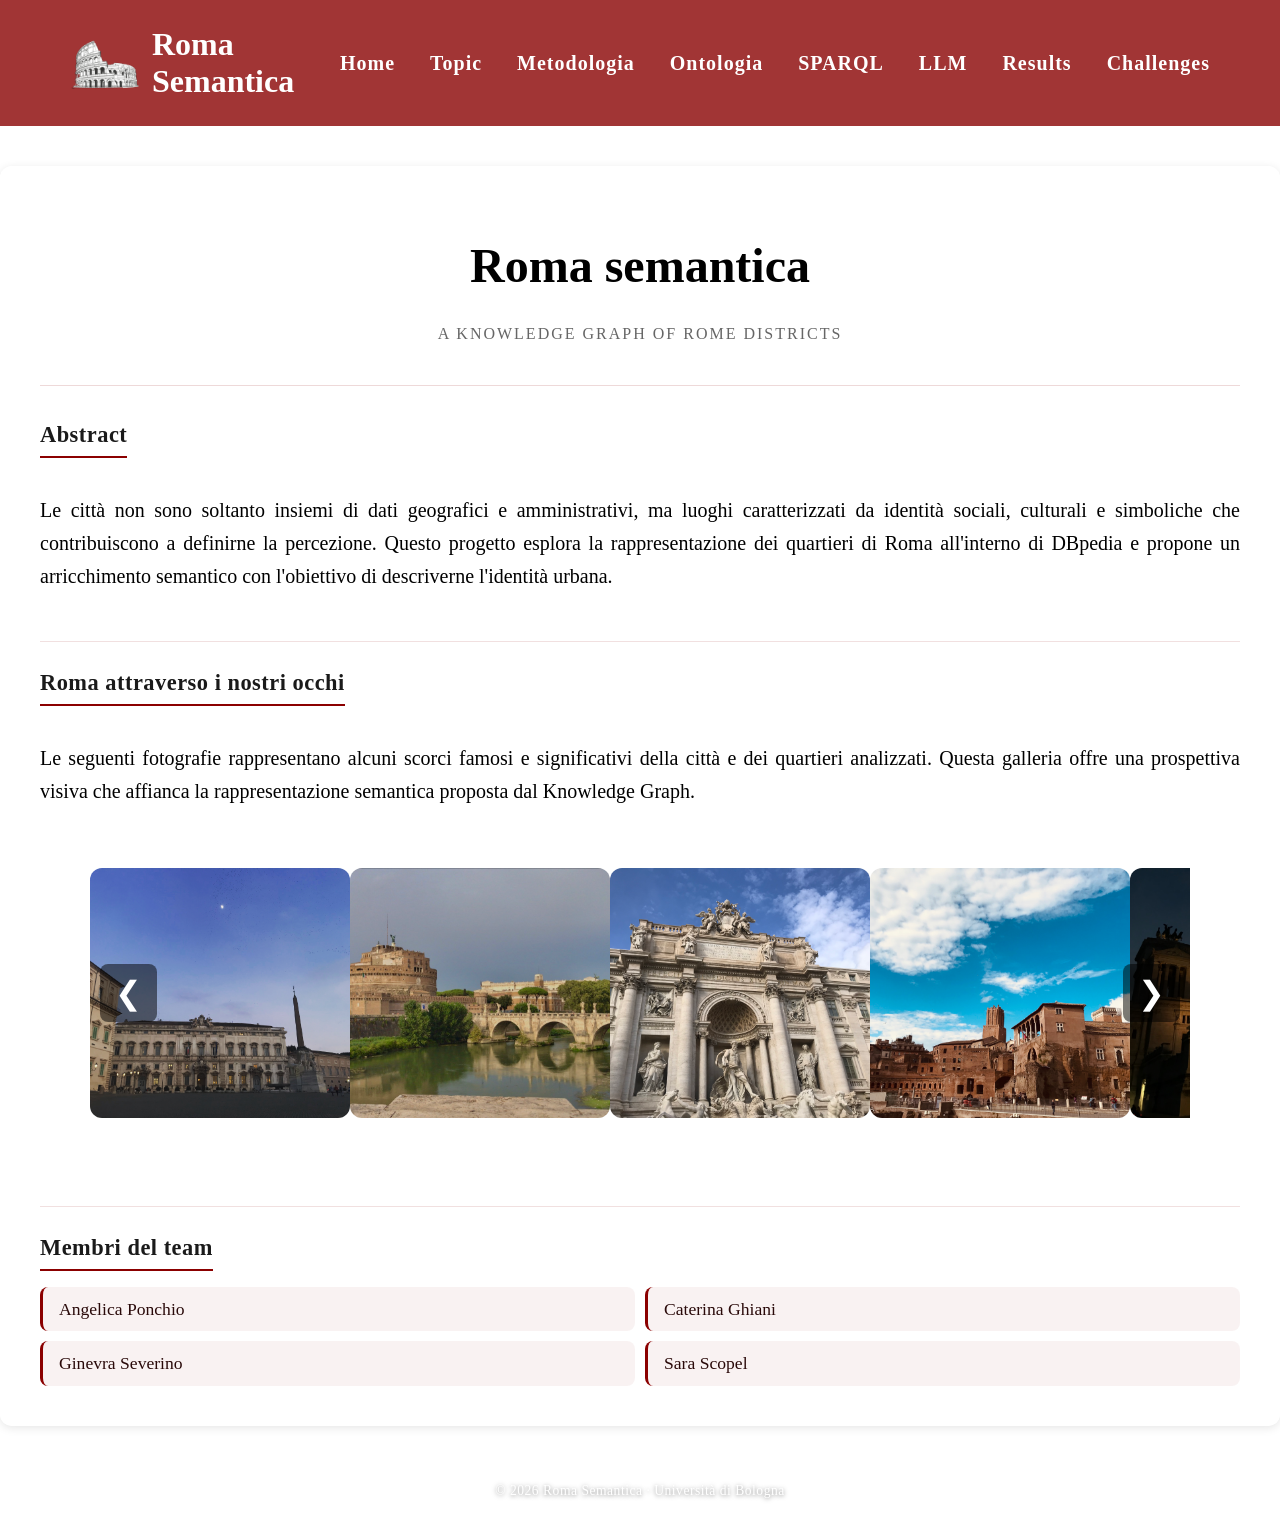
==== index.html @ 578f5002 "Update index.html" ====
<!DOCTYPE html>
<html lang="it">
<head>
    <meta charset="UTF-8">
    <meta name="viewport" content="width=device-width, initial-scale=1.0">
    <title>Roma semantica</title>

    <link rel="stylesheet" href="css/style.css">
</head>

<body>

<nav class="navbar">
    <div class="logo">
    <img src="gallery/colosseo.png" alt="Logo">
    <span>Roma Semantica</span>
</div>

    <ul class="nav-links">
        <li><a href="index.html">Home</a></li>
        <li><a href="topic.html">Topic</a></li>
        <li><a href="methodology.html">Metodologia</a></li>
        <li><a href="Ontology_extension.html">Ontologia</a></li>
        <li><a href="sparql.html">SPARQL</a></li>
        <li><a href="LLM.html">LLM</a></li>
        <li><a href="results.html">Results</a></li>
        <li><a href="challenges.html">Challenges</a></li>

    </ul>
</nav>

<div class="container-home">
    
<header>
    <h1>Roma semantica</h1>
    <h2 class="subtitle">A Knowledge Graph of Rome Districts</h2>
</header>

<section>

    <h3>Abstract</h3>

    <p>
        Le città non sono soltanto insiemi di dati geografici e amministrativi,
        ma luoghi caratterizzati da identità sociali, culturali e simboliche che
        contribuiscono a definirne la percezione. Questo progetto esplora la rappresentazione
        dei quartieri di Roma all'interno di DBpedia e propone un arricchimento semantico
        con l'obiettivo di descriverne l'identità urbana. 
    </p>    
    
</section>

<section class="gallery-section">

    <h3>Roma attraverso i nostri occhi</h3>

    <p class="gallery-text">
        Le seguenti fotografie rappresentano alcuni scorci famosi e
        significativi della città e dei quartieri analizzati. Questa galleria
        offre una prospettiva visiva che affianca la rappresentazione semantica
        proposta dal Knowledge Graph.
    </p>

    <div class="carousel">

    <button class="arrow left" onclick="moveLeft()">&#10094;</button>

    <div class="carousel-track" id="track">

        <img src="gallery/roma1.jpg">
        <img src="gallery/roma2.jpg">
        <img src="gallery/roma3.jpg">
        <img src="gallery/roma4.jpg">
        <img src="gallery/roma5.jpg">
        <img src="gallery/roma6.jpg">
        <img src="gallery/roma7.jpg">
        <img src="gallery/roma8.jpg">

    </div>

    <button class="arrow right" onclick="moveRight()">&#10095;</button>

</div>

</section>
    
<section>

    <h3>Membri del team</h3>

    <ul>
        <li>Angelica Ponchio</li>
        <li>Caterina Ghiani</li>
        <li>Ginevra Severino</li>
        <li>Sara Scopel</li>
    </ul>

</section>
    
</div>

<script>
let index = 0;

function updateCarousel() {
    const track = document.getElementById("track");
    track.style.transform = `translateX(-${index * 25}%)`;
}

function moveRight() {
    const track = document.getElementById("track");
    const max = track.children.length - 4;

    if (index < max) {
        index++;
        updateCarousel();
    }
}

function moveLeft() {
    if (index > 0) {
        index--;
        updateCarousel();
    }
}
</script>
    
<footer class="site-footer">
    © 2026 Roma Semantica · Università di Bologna
</footer>
    
</body>
</html>
---- css/style.css ----
body {
    font-family: "Georgia", serif;
    font-size: 1.1rem;

    margin: 0;
    padding: 0;

    background-image: url("../gallery/roma0.jpg");
    background-size: cover;
    background-position: center;
    background-repeat: no-repeat;
    background-attachment: fixed;

    min-height: 100vh;
}

.navbar {
    position: sticky;
    top: 0;
    z-index: 1000;
    display: flex;
    justify-content: space-between;
    align-items: center;
    padding: 26px 70px;
    background: #a13535;
    backdrop-filter: blur(10px);
}

.logo {
    display: flex;
    align-items: center;
    gap: 12px;
    font-family: "Georgia", serif;
    font-size: 2rem;
    font-weight: bold;
    color: white;
}

.logo img {
    width: 70px;
    height: 70px;
    object-fit: contain;
}

.nav-links {
    display: flex;
    gap: 35px;
    list-style: none;
    margin: 0;
    padding: 0;
}

.nav-links a {
    position: relative;
    font-size: 1.25rem;
    font-weight: 600;
    letter-spacing: 1px;
    color: white;
    text-decoration: none;
}

.nav-links a::after {
    content: "";
    position: absolute;
    left: 0;
    bottom: -6px;
    width: 0%;
    height: 2px;
    background: white;
    transition: width 0.3s ease;
}

.nav-links a:hover {
    color: rgba(255, 255, 255, 0.75);
}

.nav-links a:hover::after {
    width: 100%;
}

.container {
    max-width: 1000px;
    margin: 40px auto;
    padding: 30px;
    background: rgba(255, 255, 255, 0.75);
    backdrop-filter: blur(12px);
    border-radius: 12px;
    box-shadow: 0 2px 10px rgba(0,0,0,0.1);
}

.container-home {
    max-width: 1400px;
    margin: 40px auto;
    padding: 40px;
    background: rgba(255, 255, 255, 0.75);
    backdrop-filter: blur(12px);
    border-radius: 12px;
    box-shadow: 0 2px 10px rgba(0,0,0,0.1);
}

h1 {
    font-size: 3rem;
    text-align: center;
}

h2 {
    font-size: 1.8rem;
    text-align: center;
}

.analysis-section h2 {
    margin-top: 35px;
    margin-bottom: 10px;
    padding-left: 12px;
    border-left: 4px solid #a13535;
    text-align: left;
}

.insight-box {
    background: rgba(161, 53, 53, 0.08);
    border-left: 5px solid #a13535;
    padding: 16px 18px;
    margin: 15px 0 30px 0;
    border-radius: 8px;
    font-size: 1.05rem;
    line-height: 1.6;
}

.section-divider {
    margin: 70px 0;
    height: 2px;
    background: linear-gradient(
        to right,
        transparent,
        rgba(161, 53, 53, 0.8),
        transparent
    );
}

/* Subtitle indice*/
.subtitle {
    font-size: 1rem;
    font-weight: normal;
    color: #666;
    letter-spacing: 2px;
    text-transform: uppercase;
    text-align: center;
    margin-top: 6px;
}


h3 {
    font-size: 1.5rem;
    text-align: left;
    margin-top: 20px;
}

p {
    font-size: 1.25rem;
    line-height: 1.65;
    text-align: justify;
}

ul,
li {
    font-size: 1.25rem;
    line-height: 1.65;
}

table {
    width: 100%;
    border-collapse: collapse;
}

th,
td {
    border: 1px solid #ddd;
    padding: 10px;
}

/* MAPPA ROMA            */
.rome-map {
    position: relative;
    width: 100%;
    max-width: 900px;
    aspect-ratio: 1 / 1;
    margin: 40px auto;
    background-image: url("../mappa_roma.png");
    background-size: contain;
    background-repeat: no-repeat;
    background-position: center;
}

.district {
    position: absolute;
    width: 50px;
    height: 50px;
    border-radius: 50%;
    background: rgba(255,0,0,0.35);
    transform: translate(-50%, -50%);
    transition: all 0.3s ease;
    text-decoration: none;
}

.district:hover {
    background: rgba(255,0,0,0.8);
    transform: translate(-50%, -50%) scale(1.3);
}

.district span {
    display: none;
    position: absolute;
    top: -35px;
    left: -20px;
    background: white;
    padding: 5px 10px;
    border-radius: 5px;
    color: black;
    white-space: nowrap;
}

.district:hover span {
    display: block;
}

/* Posizioni dei quartieri */
/* Posizioni dei quartieri analizzati */

.trastevere {
    left: 36%;
    top: 41%;
}

.prati {
    left: 46%;
    top: 23%;
}

.trevi {
    left: 48%;
    top: 44%;
}

.testaccio {
    left: 44%;
    top: 53%;
}

.sanlorenzo {
    left: 57%;
    top: 41%;
}

/* Parioli sopra Q.II */
.parioli {
    left: 52%;
    top: 28%;
}

/* EUR sopra Q.XXXII */
.eur {
    left: 52%;
    top: 75%;
}

/* San Basilio sopra Q.XXX */
.sanbasilio {
    left: 76%;
    top: 18%;
}

/* Nomentano su Q.V */
.nomentano {
    left: 60%;
    top: 45%;
}

/* Ardeatino sopra Q.XX */
.ardeatino {
    left: 52%;
    top: 70%;
}

/* Carosello di foto */
.carousel {
    position: relative;
    max-width: 1100px;
    margin: 60px auto;
    overflow: hidden;
}

.carousel-track {
    display: flex;
    transition: transform 0.5s ease;
}

.carousel-track img {
    flex: 0 0 auto;
    width: 260px;
    height: 250px;
    object-fit: cover;
    border-radius: 12px;
}

.arrow {
    position: absolute;
    top: 50%;
    transform: translateY(-50%);
    background: rgba(0,0,0,0.5);
    color: white;
    border: none;
    font-size: 2rem;
    padding: 10px 15px;
    cursor: pointer;
    z-index: 10;
    border-radius: 8px;
}

.arrow.left  { left: 10px; }
.arrow.right { right: 10px; }

.arrow:hover {
    background: rgba(0,0,0,0.8);
}

/* SEZIONE QUERY SPARQL  */
.query-section {
    margin: 60px 0;
    padding-bottom: 40px;
    border-bottom: 1px solid rgba(0,0,0,0.15);
}

.query-box {
   width: 75%;
    margin: 20px auto;

    background: #f4eadc;
    border-left: 6px solid #a13535;
    padding: 18px;
    border-radius: 10px;

    overflow-x: auto;

    font-family: "Courier New", monospace;
    font-size: 0.95rem;
    line-height: 1.45;
    white-space: pre-wrap;
}

.query-output {
    display: block;
    width: 75%;
    max-width: 700px;

    margin: 25px auto;

    border-radius: 10px;
    box-shadow: 0 2px 10px rgba(0,0,0,0.25);
}

/* HOME - SEZIONI        */
.container-home header {
    padding-bottom: 28px;
    margin-bottom: 8px;
    border-bottom: 1px solid rgba(139, 0, 0, 0.15);
}

.container-home section {
    padding: 28px 0;
    border-bottom: 1px solid rgba(139, 0, 0, 0.12);
}

.container-home section:last-child {
    border-bottom: none;
    padding-bottom: 0;
}

.container-home h3 {
    font-size: 1.4rem;
    color: #1a1a1a;
    margin-top: 0;
    margin-bottom: 16px;
    padding-bottom: 8px;
    border-bottom: 2px solid #8b0000;
    display: inline-block;
    letter-spacing: 0.5px;
}

/* Membri del team */
.container-home section ul {
    list-style: none;
    padding: 0;
    margin: 0;
    display: grid;
    grid-template-columns: 1fr 1fr;
    gap: 10px;
}

.container-home section ul li {
    background: rgba(139, 0, 0, 0.05);
    border-left: 3px solid #8b0000;
    padding: 10px 16px;
    border-radius: 8px;
    font-size: 1.1rem;
    color: #2a0a0a;
    line-height: 1.4;
}

/* Galleria */
.gallery-text {
    margin-bottom: 0;
}

/* RESPONSIVE */
@media (max-width: 1024px) {
    .container,
    .container-home {
        width: 90%;
        padding: 25px;
    }
    .navbar {
        padding: 20px 30px;
    }
    .nav-links {
        gap: 20px;
    }
    .nav-links a {
        font-size: 1.05rem;
    }
    .logo {
        font-size: 1.7rem;
    }
    h1 { font-size: 2.4rem; }
    h2 { font-size: 1.6rem; }
    h3 { font-size: 1.35rem; }
    p, li { font-size: 1.1rem; }
    .carousel-track img {
        width: calc(100% / 2);
    }
}

@media (max-width: 768px) {
    .navbar {
        flex-direction: column;
        gap: 15px;
        padding: 20px;
    }
    .nav-links {
        flex-wrap: wrap;
        justify-content: center;
        gap: 12px;
    }
    .nav-links a { font-size: 1rem; }
    .logo { font-size: 1.6rem; }
    .container,
    .container-home {
        width: 92%;
        padding: 20px;
        margin: 20px auto;
    }
    h1 { font-size: 2rem; }
    h2 { font-size: 1.4rem; }
    h3 { font-size: 1.25rem; }
    p, li {
        font-size: 1rem;
        line-height: 1.6;
    }
    .carousel-track img {
        width: 100%;
        height: 220px;
    }
    .arrow {
        font-size: 1.5rem;
        padding: 8px 12px;
    }
    .container-home section ul {
        grid-template-columns: 1fr;
    }
}

/* Lista */
.tools-list {
    columns: 2;
    column-gap: 50px;
}

.tools-list li {
    break-inside: avoid;
    margin-bottom: 10px;
}

/*TOPIC QUARTIERI*/
.badges{
display:flex;
flex-wrap:wrap;
justify-content:center;
gap:12px;
margin:30px 0;}

.badges span{
background:#f2e5db;
color:#8d3333;
padding:8px 18px;
border-radius:15px;
font-weight:500;}

/* FOOTER */
.site-footer {
    text-align: center;
    padding: 16px 40px;
    font-size: 0.85rem;
    color: white;
    letter-spacing: 0.5px;
    text-shadow: 0 1px 4px rgba(0,0,0,0.5);
    border-top: 1px solid rgba(255,255,255,0.35);
    margin-top: 24px;
}

/* ONTOLOGY EXTENSION */

.ontology-card {
    display: flex;
    gap: 35px;
    align-items: flex-start;
    margin-top: 35px;
}

.ontology-text {
    flex: 0 0 48%;
}

.ontology-text section {
    margin-bottom: 45px;
}

.ontology-text h2 {
    text-align: left;
}

.ontology-img-box {
    flex: 0 0 42%;
    background: white;
    padding: 12px;
    border-radius: 10px;
    box-shadow: 0 3px 12px rgba(0,0,0,.18);
}

.ontology-img-box img {
    display: block;
    width: 100%;
    height: auto;
    object-fit: contain;
}

@media (max-width: 900px) {
    .ontology-card {
        flex-direction: column;
    }

    .ontology-img-box {
        width: 100%;
    }
}
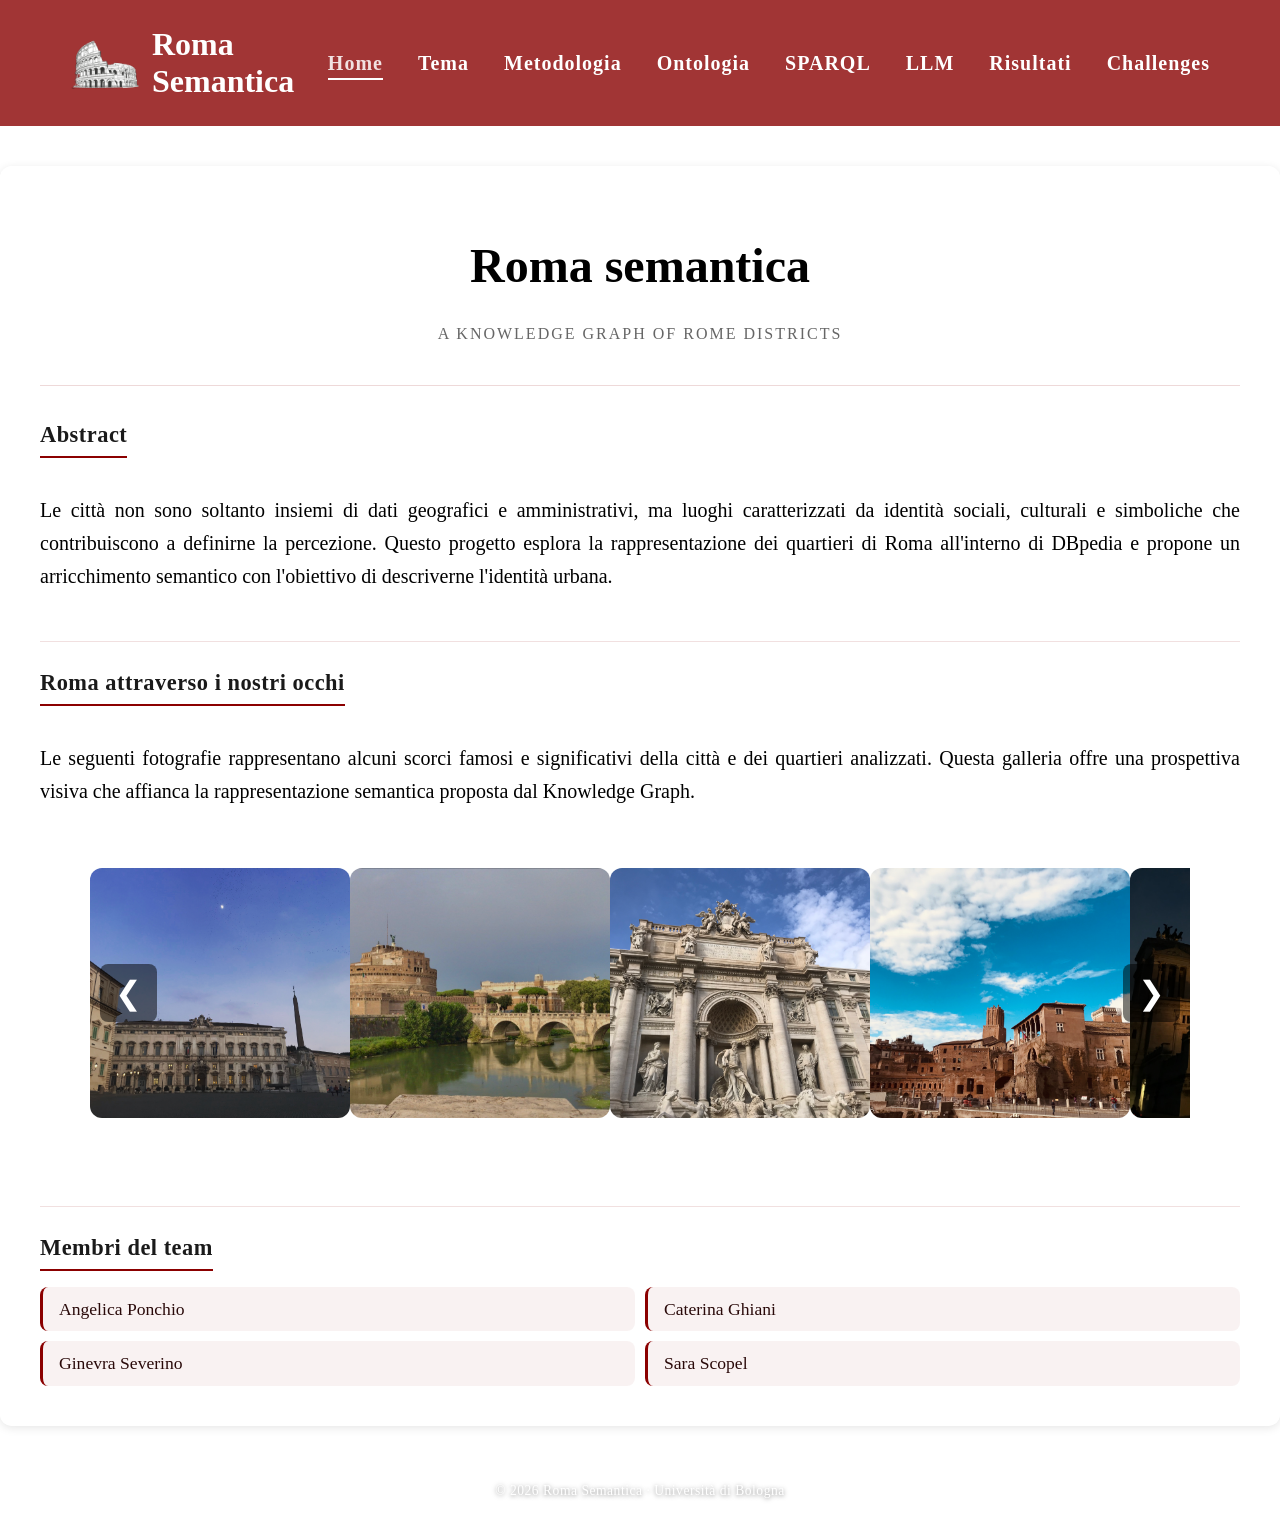
==== commit 2def5e3c: "Update index.html" ====
--- a/index.html
+++ b/index.html
@@ -17,13 +17,13 @@
 </div>
 
     <ul class="nav-links">
-        <li><a href="index.html">Home</a></li>
-        <li><a href="topic.html">Topic</a></li>
+        <li><a class="active" href="index.html">Home</a></li>
+        <li><a href="topic.html">Tema</a></li>
         <li><a href="methodology.html">Metodologia</a></li>
         <li><a href="Ontology_extension.html">Ontologia</a></li>
         <li><a href="sparql.html">SPARQL</a></li>
         <li><a href="LLM.html">LLM</a></li>
-        <li><a href="results.html">Results</a></li>
+        <li><a href="results.html">Risultati</a></li>
         <li><a href="challenges.html">Challenges</a></li>
 
     </ul>
--- a/css/style.css
+++ b/css/style.css
@@ -1,16 +1,13 @@
 body {
     font-family: "Georgia", serif;
     font-size: 1.1rem;
-
     margin: 0;
     padding: 0;
-
     background-image: url("../gallery/roma0.jpg");
     background-size: cover;
     background-position: center;
     background-repeat: no-repeat;
     background-attachment: fixed;
-
     min-height: 100vh;
 }
 
@@ -36,11 +33,7 @@
     color: white;
 }
 
-.logo img {
-    width: 70px;
-    height: 70px;
-    object-fit: contain;
-}
+.logo img {width: 70px; height: 70px; object-fit: contain;}
 
 .nav-links {
     display: flex;
@@ -70,13 +63,10 @@
     transition: width 0.3s ease;
 }
 
-.nav-links a:hover {
-    color: rgba(255, 255, 255, 0.75);
-}
-
-.nav-links a:hover::after {
-    width: 100%;
-}
+.nav-links a:hover {color: rgba(255, 255, 255, 0.75);}
+.nav-links a:hover::after {width: 100%;}
+.nav-links a.active::after{width: 100%;}
+.nav-links a.active{color: rgba(255,255,255,0.85);}
 
 .container {
     max-width: 1000px;
@@ -86,6 +76,7 @@
     backdrop-filter: blur(12px);
     border-radius: 12px;
     box-shadow: 0 2px 10px rgba(0,0,0,0.1);
+    overflow: hidden;
 }
 
 .container-home {
@@ -98,15 +89,8 @@
     box-shadow: 0 2px 10px rgba(0,0,0,0.1);
 }
 
-h1 {
-    font-size: 3rem;
-    text-align: center;
-}
-
-h2 {
-    font-size: 1.8rem;
-    text-align: center;
-}
+h1 {font-size: 3rem; text-align: center;}
+h2 {font-size: 1.8rem; text-align: center;}
 
 .analysis-section h2 {
     margin-top: 35px;
@@ -137,7 +121,6 @@
     );
 }
 
-/* Subtitle indice*/
 .subtitle {
     font-size: 1rem;
     font-weight: normal;
@@ -148,35 +131,11 @@
     margin-top: 6px;
 }
 
-
-h3 {
-    font-size: 1.5rem;
-    text-align: left;
-    margin-top: 20px;
-}
-
-p {
-    font-size: 1.25rem;
-    line-height: 1.65;
-    text-align: justify;
-}
-
-ul,
-li {
-    font-size: 1.25rem;
-    line-height: 1.65;
-}
-
-table {
-    width: 100%;
-    border-collapse: collapse;
-}
-
-th,
-td {
-    border: 1px solid #ddd;
-    padding: 10px;
-}
+h3 {font-size: 1.5rem; text-align: left; margin-top: 20px;}
+p {font-size: 1.25rem; line-height: 1.65; text-align: justify;}
+ul,li {font-size: 1.25rem; line-height: 1.65;}
+table {width: 100%; border-collapse: collapse;}
+th,td {border: 1px solid #ddd; padding: 10px;}
 
 /* MAPPA ROMA            */
 .rome-map {
@@ -207,79 +166,136 @@
     transform: translate(-50%, -50%) scale(1.3);
 }
 
-.district span {
+.rione {
+    position: absolute;
+    width: 30px;
+    height: 30px;
+
+    border-radius: 50%;
+    background: rgba(0, 102, 255, 0.45);
+
+    transform: translate(-50%, -50%);
+    transition: all 0.3s ease;
+    text-decoration: none;
+}
+
+.rione:hover {
+    background: rgba(0, 102, 255, 0.9);
+    transform: translate(-50%, -50%) scale(1.3);
+}
+
+.zona {
+    position: absolute;
+    width: 30px;
+    height: 30px;
+    border-radius: 50%;
+    background: rgba(138, 43, 226, 0.40);
+    transform: translate(-50%, -50%);
+    transition: all 0.3s ease;
+    text-decoration: none;
+}
+
+.zona:hover {
+    background: rgba(255, 165, 0, 0.85);
+    transform: translate(-50%, -50%) scale(1.3);
+}
+
+.district span,
+.rione span,
+.zona span {
     display: none;
     position: absolute;
     top: -35px;
     left: -20px;
     background: white;
+    color: black;
     padding: 5px 10px;
     border-radius: 5px;
-    color: black;
     white-space: nowrap;
 }
 
-.district:hover span {
+.district:hover span,
+.rione:hover span,
+.zona:hover span {
     display: block;
 }
 
-/* Posizioni dei quartieri */
+.map-sidebar {
+    position: fixed;
+    right: -320px; /* nascosta inizialmente */
+    top: 120px;
+    width: 280px;
+    padding: 20px;
+    background: rgba(255, 255, 255, 0.95);
+    backdrop-filter: blur(10px);
+    border-left: 4px solid #a13535;
+    border-radius: 12px 0 0 12px;
+    box-shadow: -4px 0 20px rgba(0,0,0,0.2);
+    transition: right 0.3s ease;
+    z-index: 2000;
+}
+
+.map-legend{
+    position:absolute;
+    right:-260px;
+    top:60px;
+    font-size:1.25rem;
+    line-height:1.65;
+    color:#1a1a1a;
+}
+
+.map-legend h3{margin: 0 0 8px 0; font-size: 1rem; text-align: left;}
+.legend-item{display: flex; align-items: center; gap: 10px; margin: 6px 0;font-size:1.25rem;}
+.legend-dot{width: 12px; height: 12px; border-radius: 50%; display:inline-block;}
+.rione-dot{ background: rgba(0,102,255,0.8); }
+.district-dot{ background: rgba(255,0,0,0.7); }
+.zona-dot{ background: rgba(138,43,226,0.7); }
+.map-sidebar.open {right: 0;}
+.map-sidebar h2 {
+    font-size: 1.4rem;
+    margin-bottom: 8px;
+    text-align: left;
+}
+
+.map-sidebar p {
+    font-size: 1rem;
+    margin: 8px 0;
+    text-align: left;
+}
+
+.map-sidebar a {
+    display: inline-block;
+    margin-top: 12px;
+    color: #a13535;
+    font-weight: bold;
+    text-decoration: none;
+}
+
+.map-sidebar a:hover {
+    text-decoration: underline;
+}
+
+.close-btn {
+    position: absolute;
+    top: 10px;
+    right: 10px;
+    border: none;
+    background: transparent;
+    font-size: 1.2rem;
+    cursor: pointer;
+}
+
 /* Posizioni dei quartieri analizzati */
-
-.trastevere {
-    left: 36%;
-    top: 41%;
-}
-
-.prati {
-    left: 46%;
-    top: 23%;
-}
-
-.trevi {
-    left: 48%;
-    top: 44%;
-}
-
-.testaccio {
-    left: 44%;
-    top: 53%;
-}
-
-.sanlorenzo {
-    left: 57%;
-    top: 41%;
-}
-
-/* Parioli sopra Q.II */
-.parioli {
-    left: 52%;
-    top: 28%;
-}
-
-/* EUR sopra Q.XXXII */
-.eur {
-    left: 52%;
-    top: 75%;
-}
-
-/* San Basilio sopra Q.XXX */
-.sanbasilio {
-    left: 76%;
-    top: 18%;
-}
-
-/* Nomentano su Q.V */
-.nomentano {
-    left: 60%;
-    top: 45%;
-}
-
-/* Ardeatino sopra Q.XX */
-.ardeatino {
-    left: 52%;
-    top: 70%;
-}
+.trastevere {left: 38%; top: 48%;}
+.prati {left: 40%; top: 37%;}
+.trevi {left: 47%; top: 40%;}
+.testaccio {left: 41%; top: 54%;}
+.sanlorenzo {left: 57%; top: 41%;}
+.parioli {left: 51%; top: 23%;}
+.eur {left: 39%; top: 80%;}
+.sanbasilio {left: 86%; top: 13%;}
+.nomentano {left: 60%; top: 33%;}
+.ardeatino {left: 52%; top: 70%;}
 
 /* Carosello di foto */
 .carousel {
@@ -288,12 +304,10 @@
     margin: 60px auto;
     overflow: hidden;
 }
-
 .carousel-track {
     display: flex;
     transition: transform 0.5s ease;
 }
-
 .carousel-track img {
     flex: 0 0 auto;
     width: 260px;
@@ -301,7 +315,6 @@
     object-fit: cover;
     border-radius: 12px;
 }
-
 .arrow {
     position: absolute;
     top: 50%;
@@ -315,13 +328,9 @@
     z-index: 10;
     border-radius: 8px;
 }
-
 .arrow.left  { left: 10px; }
 .arrow.right { right: 10px; }
-
-.arrow:hover {
-    background: rgba(0,0,0,0.8);
-}
+.arrow:hover {background: rgba(0,0,0,0.8);}
 
 /* SEZIONE QUERY SPARQL  */
 .query-section {
@@ -329,31 +338,24 @@
     padding-bottom: 40px;
     border-bottom: 1px solid rgba(0,0,0,0.15);
 }
-
 .query-box {
    width: 75%;
     margin: 20px auto;
-
     background: #f4eadc;
     border-left: 6px solid #a13535;
     padding: 18px;
     border-radius: 10px;
-
     overflow-x: auto;
-
     font-family: "Courier New", monospace;
     font-size: 0.95rem;
     line-height: 1.45;
     white-space: pre-wrap;
 }
-
 .query-output {
     display: block;
     width: 75%;
     max-width: 700px;
-
     margin: 25px auto;
-
     border-radius: 10px;
     box-shadow: 0 2px 10px rgba(0,0,0,0.25);
 }
@@ -364,17 +366,14 @@
     margin-bottom: 8px;
     border-bottom: 1px solid rgba(139, 0, 0, 0.15);
 }
-
 .container-home section {
     padding: 28px 0;
     border-bottom: 1px solid rgba(139, 0, 0, 0.12);
 }
-
 .container-home section:last-child {
     border-bottom: none;
     padding-bottom: 0;
 }
-
 .container-home h3 {
     font-size: 1.4rem;
     color: #1a1a1a;
@@ -385,7 +384,6 @@
     display: inline-block;
     letter-spacing: 0.5px;
 }
-
 /* Membri del team */
 .container-home section ul {
     list-style: none;
@@ -395,7 +393,6 @@
     grid-template-columns: 1fr 1fr;
     gap: 10px;
 }
-
 .container-home section ul li {
     background: rgba(139, 0, 0, 0.05);
     border-left: 3px solid #8b0000;
@@ -405,12 +402,10 @@
     color: #2a0a0a;
     line-height: 1.4;
 }
-
 /* Galleria */
 .gallery-text {
     margin-bottom: 0;
 }
-
 /* RESPONSIVE */
 @media (max-width: 1024px) {
     .container,
@@ -418,25 +413,16 @@
         width: 90%;
         padding: 25px;
     }
-    .navbar {
-        padding: 20px 30px;
-    }
-    .nav-links {
-        gap: 20px;
-    }
-    .nav-links a {
-        font-size: 1.05rem;
-    }
-    .logo {
-        font-size: 1.7rem;
-    }
+    .navbar {padding: 20px 30px;}
+    .nav-links {gap: 20px;}
+    .nav-links a {font-size: 1.05rem;}
+    .logo {font-size: 1.7rem;}
     h1 { font-size: 2.4rem; }
     h2 { font-size: 1.6rem; }
     h3 { font-size: 1.35rem; }
     p, li { font-size: 1.1rem; }
-    .carousel-track img {
-        width: calc(100% / 2);
-    }
+    .carousel-track img {width: calc(100% / 2);}
+    .district-chips{grid-template-columns:repeat(3,1fr);}
 }
 
 @media (max-width: 768px) {
@@ -461,49 +447,41 @@
     h1 { font-size: 2rem; }
     h2 { font-size: 1.4rem; }
     h3 { font-size: 1.25rem; }
-    p, li {
-        font-size: 1rem;
-        line-height: 1.6;
-    }
-    .carousel-track img {
-        width: 100%;
-        height: 220px;
-    }
-    .arrow {
-        font-size: 1.5rem;
-        padding: 8px 12px;
-    }
-    .container-home section ul {
-        grid-template-columns: 1fr;
-    }
-}
-
+    p, li {font-size: 1rem; line-height: 1.6;}
+    .carousel-track img {width: 100%; height: 220px;}
+    .arrow {font-size: 1.5rem; padding: 8px 12px;}
+    .container-home section ul {grid-template-columns: 1fr;}
+    .district-chips{grid-template-columns:repeat(2,1fr);}
+    .district-chips>*{font-size:1rem;}
+}
 /* Lista */
-.tools-list {
-    columns: 2;
-    column-gap: 50px;
-}
-
-.tools-list li {
-    break-inside: avoid;
-    margin-bottom: 10px;
-}
+.tools-list {columns: 2; column-gap: 50px;}
+
+.tools-list li {break-inside: avoid; margin-bottom: 10px;}
 
 /*TOPIC QUARTIERI*/
-.badges{
-display:flex;
-flex-wrap:wrap;
-justify-content:center;
-gap:12px;
-margin:30px 0;}
-
-.badges span{
-background:#f2e5db;
-color:#8d3333;
-padding:8px 18px;
-border-radius:15px;
-font-weight:500;}
-
+.badges {
+    display: flex;
+    flex-wrap: wrap;
+    justify-content: center;
+    gap: 12px;
+    margin: 30px 0;
+}
+.badges a {
+    display: inline-block;
+    background: #f2e5db;
+    color: #8d3333;
+    padding: 8px 18px;
+    border-radius: 15px;
+    font-weight: 500;
+    text-decoration: none;
+    transition: all 0.25s ease;
+}
+.badges a:hover {
+    background: #8d3333;
+    color: white;
+    transform: translateY(-2px);
+}
 /* FOOTER */
 .site-footer {
     text-align: center;
@@ -517,26 +495,21 @@
 }
 
 /* ONTOLOGY EXTENSION */
-
 .ontology-card {
     display: flex;
     gap: 35px;
     align-items: flex-start;
     margin-top: 35px;
 }
-
 .ontology-text {
     flex: 0 0 48%;
 }
-
 .ontology-text section {
     margin-bottom: 45px;
 }
-
 .ontology-text h2 {
     text-align: left;
 }
-
 .ontology-img-box {
     flex: 0 0 42%;
     background: white;
@@ -551,13 +524,367 @@
     height: auto;
     object-fit: contain;
 }
-
 @media (max-width: 900px) {
     .ontology-card {
         flex-direction: column;
     }
-
     .ontology-img-box {
         width: 100%;
     }
 }
+/* -- Timeline verticale delle fasi -------------------------- */
+.phase-timeline {
+    position: relative;
+    margin: 50px 0 10px;
+}
+.phase-timeline::before {
+    content: "";
+    position: absolute;
+    left: 39px;
+    top: 8px;
+    bottom: 8px;
+    width: 2px;
+    background: linear-gradient(to bottom, #a13535 0%, rgba(161,53,53,0.15) 100%);
+}
+.phase-item {
+    display: flex;
+    gap: 36px;
+    align-items: flex-start;
+    margin-bottom: 52px;
+    position: relative;
+}
+.phase-num {
+    flex-shrink: 0;
+    width: 80px;
+    height: 80px;
+    border-radius: 50%;
+    background: #a13535;
+    color: white;
+    display: flex;
+    flex-direction: column;
+    align-items: center;
+    justify-content: center;
+    font-family: "Georgia", serif;
+    font-size: 0.65rem;
+    font-weight: bold;
+    letter-spacing: 1.5px;
+    text-transform: uppercase;
+    line-height: 1.2;
+    z-index: 2;
+    box-shadow: 0 0 0 6px rgba(161,53,53,0.1);
+}
+.phase-num .num {
+    font-size: 1.7rem;
+    font-weight: bold;
+    line-height: 1;
+    letter-spacing: 0;
+}
+.phase-body {
+    flex: 1;
+    padding-top: 16px;
+}
+.phase-body h2 {
+    text-align: left;
+    font-size: 1.5rem;
+    margin: 0 0 12px;
+    color: #a13535;
+    border-bottom: none;
+}
+.gap-grid {
+    display: grid;
+    grid-template-columns: 1fr 1fr;
+    gap: 12px;
+    margin: 18px 0 22px;
+}
+.gap-card {
+    background: rgba(161,53,53,0.05);
+    border-left: 4px solid #a13535;
+    border-radius: 0 8px 8px 0;
+    padding: 12px 16px;
+    font-size: 1.1rem;
+    line-height: 1.5;
+    color: #2a0a0a;
+}
+.gap-card strong {
+    display: block;
+    font-size: 0.72rem;
+    text-transform: uppercase;
+    letter-spacing: 1.2px;
+    color: #a13535;
+    margin-bottom: 4px;
+}
+.district-chips{
+    display:grid;
+    grid-template-columns:repeat(5,minmax(140px,1fr));
+    gap:14px;
+    margin:20px 0;
+    justify-items:stretch;
+}
+.district-chips>*{
+    display:flex;
+    justify-content:center;
+    align-items:center;
+    background:#f2e5db;
+    color:#8d3333;
+    padding:12px;
+    border-radius:999px;
+    text-align:center;
+    font-size:1.05rem;
+    font-weight:500;
+    text-decoration:none;
+    transition:.25s;
+}
+
+.district-chips>*:hover{
+    background:#8d3333;
+    color:#fff;
+    transform:translateY(-2px);
+}
+.sources-table {
+    width: 100%;
+    border-collapse: collapse;
+    margin: 18px 0 22px;
+    font-size: 1.1rem;
+}
+
+.sources-table thead th {
+    background: transparent;
+    color: #a13535;
+    font-weight: bold;
+    font-size: 0.8rem;
+    text-transform: uppercase;
+    letter-spacing: 1.2px;
+    padding: 8px 16px 10px;
+    border-bottom: 2px solid #a13535;
+    text-align: left;
+}
+
+.sources-table tbody td {
+    padding: 13px 16px;
+    border-bottom: 1px solid rgba(0,0,0,0.07);
+    vertical-align: top;
+    color: #1a1a1a;
+}
+
+.sources-table tbody tr:last-child td {
+    border-bottom: none;
+}
+
+.sources-table tbody tr:hover td {
+    background: rgba(161,53,53,0.03);
+}
+
+.sources-table a {
+    color: #a13535;
+    text-decoration: none;
+    font-weight: 600;
+}
+.sources-table a:hover {
+    text-decoration: underline;
+}
+
+.sources-table .src-tag {
+    display: inline-block;
+    font-size: 0.75rem;
+    background: rgba(161,53,53,0.08);
+    color: #8d3333;
+    padding: 2px 8px;
+    border-radius: 10px;
+    margin-top: 4px;
+    font-weight: 600;
+    letter-spacing: 0.5px;
+    text-transform: uppercase;
+}
+
+/* -- Card dimensioni ontologiche -- */
+.dim-grid {
+    display: grid;
+    grid-template-columns: 1fr;
+    gap: 14px;
+    margin: 18px 0;
+}
+
+.dim-card {
+    display: flex;
+    gap: 18px;
+    align-items: flex-start;
+    background: rgba(255,255,255,0.85);
+    border: 1px solid rgba(161,53,53,0.15);
+    border-radius: 10px;
+    padding: 16px 20px;
+}
+
+.dim-icon {
+    flex-shrink: 0;
+    width: 44px;
+    height: 44px;
+    border-radius: 50%;
+    background: #a13535;
+    color: white;
+    display: flex;
+    align-items: center;
+    justify-content: center;
+    font-size: 1.2rem;
+    margin-top: 2px;
+}
+
+.dim-content h4 {
+    margin: 0 0 5px;
+    font-size: 1.15rem;
+    color: #1a1a1a;
+    font-family: "Georgia", serif;
+}
+
+.dim-content p {
+    margin: 0 0 8px;
+    font-size: 1rem;
+    line-height: 1.55;
+    color: #444;
+    text-align: left;
+}
+
+.dim-values {
+    display: flex;
+    flex-wrap: wrap;
+    gap: 7px;
+    margin-top: 8px;
+}
+
+.dim-values em {
+    font-style: normal;
+    background: #f4f4f4;
+    border: 1px solid #ddd;
+    padding: 3px 11px;
+    border-radius: 12px;
+    font-size: 0.95rem;
+    color: #555;
+}
+
+/* -- Card LLM -- */
+.llm-grid {
+    display: grid;
+    grid-template-columns: repeat(3, 1fr);
+    gap: 14px;
+    margin: 18px 0;
+}
+
+.llm-card {
+    background: rgba(255,255,255,0.85);
+    border: 1px solid rgba(0,0,0,0.1);
+    border-radius: 10px;
+    padding: 18px 16px;
+}
+
+.llm-card-header {
+    display: flex;
+    align-items: center;
+    gap: 10px;
+    margin-bottom: 8px;
+}
+
+.llm-dot {
+    width: 10px;
+    height: 10px;
+    border-radius: 50%;
+    flex-shrink: 0;
+}
+
+.llm-dot.gpt { background: #10a37f; }
+.llm-dot.gem { background: #4285f4; }
+.llm-dot.mis { background: #f55036; }
+
+.llm-card h4 {
+    margin: 0;
+    font-size: 1.1rem;
+    color: #1a1a1a;
+    font-family: "Georgia", serif;
+}
+
+.llm-card p {
+    margin: 0;
+    font-size: 0.95rem;
+    line-height: 1.5;
+    color: #555;
+    text-align: left;
+}
+
+/* -- Griglia strumenti -- */
+.tools-grid {
+    display: grid;
+    grid-template-columns: repeat(3, 1fr);
+    gap: 10px;
+    margin: 18px 0;
+}
+
+.tool-item {
+    display: flex;
+    align-items: center;
+    gap: 10px;
+    background: rgba(255,255,255,0.7);
+    border: 1px solid rgba(0,0,0,0.08);
+    border-radius: 8px;
+    padding: 10px 14px;
+    font-size: 1.05rem;
+    color: #333;
+}
+
+.tool-dot {
+    width: 8px;
+    height: 8px;
+    border-radius: 50%;
+    background: #a13535;
+    flex-shrink: 0;
+}
+
+/* -- Responsive methodology -- */
+@media (max-width: 768px) {
+    .phase-timeline::before { left: 30px; }
+    .phase-num { width: 62px; height: 62px; font-size: 0.6rem; }
+    .phase-num .num { font-size: 1.35rem; }
+    .phase-item { gap: 20px; }
+    .gap-grid { grid-template-columns: 1fr; }
+    .llm-grid { grid-template-columns: 1fr; }
+    .tools-grid { grid-template-columns: 1fr 1fr; }
+}
+/* =====================================================
+                    PARTE TOPIC
+===================================================== */
+
+.topic-section{
+    margin:45px 0;}
+
+.topic-section h2{
+    margin-bottom:18px;}
+
+.topic-center{
+    max-width:850px;
+    margin:0 auto 25px auto;
+    text-align:center;}
+
+.district-list{
+    margin:45px 0;}
+
+.badges{
+    margin-top:25px;}
+
+.badges span{
+    display:inline-block;
+    padding:12px 22px;
+    background:#f2e5db;
+    color:#8d3333;
+    border-radius:25px;
+    font-weight:600;
+    letter-spacing:.3px;
+    transition:.25s ease;}
+
+.badges span:hover{
+    background:#a13535;
+    color:white;
+    transform:translateY(-2px);}
+
+.topic-section p:last-child{
+    margin-bottom:0;}
+
+/* =====================================================
+                 FINE PARTE TOPIC
+===================================================== */
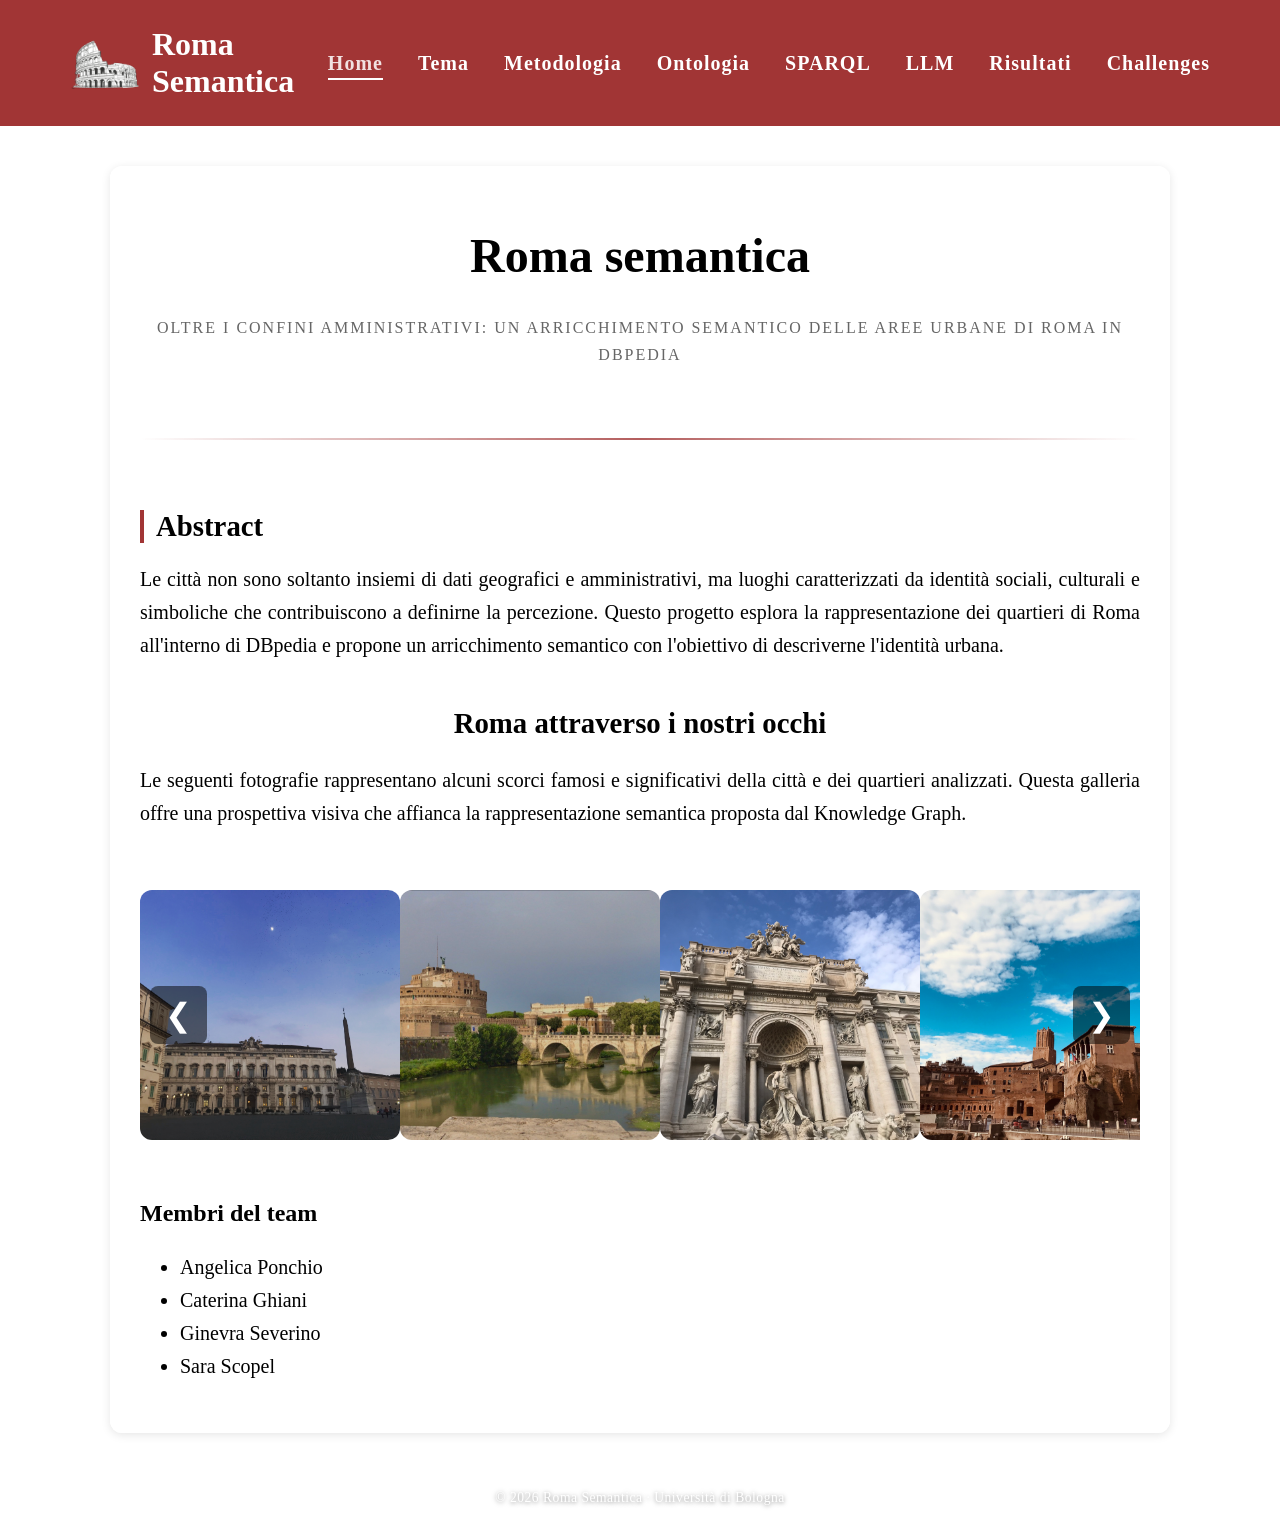
==== commit dc205c53: "Update index.html" ====
--- a/index.html
+++ b/index.html
@@ -29,17 +29,15 @@
     </ul>
 </nav>
 
-<div class="container-home">
-    
-<header>
-    <h1>Roma semantica</h1>
-    <h2 class="subtitle">A Knowledge Graph of Rome Districts</h2>
-</header>
+<div class="container">
 
-<section>
+<h1>Roma semantica</h1>
+<p class="subtitle">Oltre i confini amministrativi: un arricchimento semantico delle aree urbane di Roma in DBpedia</p>
 
-    <h3>Abstract</h3>
+<div class="section-divider"></div>
 
+<section class="topic-section analysis-section">
+<h2>Abstract</h2>
     <p>
         Le città non sono soltanto insiemi di dati geografici e amministrativi,
         ma luoghi caratterizzati da identità sociali, culturali e simboliche che
@@ -52,7 +50,7 @@
 
 <section class="gallery-section">
 
-    <h3>Roma attraverso i nostri occhi</h3>
+<h2>Roma attraverso i nostri occhi</h2>
 
     <p class="gallery-text">
         Le seguenti fotografie rappresentano alcuni scorci famosi e
--- a/css/style.css
+++ b/css/style.css
@@ -34,24 +34,8 @@
 }
 
 .logo img {width: 70px; height: 70px; object-fit: contain;}
-
-.nav-links {
-    display: flex;
-    gap: 35px;
-    list-style: none;
-    margin: 0;
-    padding: 0;
-}
-
-.nav-links a {
-    position: relative;
-    font-size: 1.25rem;
-    font-weight: 600;
-    letter-spacing: 1px;
-    color: white;
-    text-decoration: none;
-}
-
+.nav-links {display: flex; gap: 35px; list-style: none; margin: 0; padding: 0;}
+.nav-links a {position: relative; font-size: 1.25rem; font-weight: 600; letter-spacing: 1px; color: white; text-decoration: none;}
 .nav-links a::after {
     content: "";
     position: absolute;
@@ -88,13 +72,15 @@
     border-radius: 12px;
     box-shadow: 0 2px 10px rgba(0,0,0,0.1);
 }
+.container section, .dim-card {animation: fadeUp 0.6s ease both;}
+.dim-card:hover {transform: translateY(-4px); transition: 0.25s ease; box-shadow: 0 6px 18px rgba(0,0,0,0.12);}
 
 h1 {font-size: 3rem; text-align: center;}
 h2 {font-size: 1.8rem; text-align: center;}
 
 .analysis-section h2 {
     margin-top: 35px;
-    margin-bottom: 10px;
+    margin-bottom: 5px;
     padding-left: 12px;
     border-left: 4px solid #a13535;
     text-align: left;
@@ -136,10 +122,40 @@
 ul,li {font-size: 1.25rem; line-height: 1.65;}
 table {width: 100%; border-collapse: collapse;}
 th,td {border: 1px solid #ddd; padding: 10px;}
-
-/* MAPPA ROMA            */
+p a {color: #a13535;   /* rosso coerente col tuo tema */ text-decoration: underline;}
+p a:hover {color: #8b0000;}
+
+/* ===== ACCORDION LLM ===== */
+
+.accordion-item{margin-bottom:16px;}
+.accordion-header{
+    width:100%;
+    background: rgba(161,53,53,.12);
+    color:#8d3333;
+    border: 1px solid rgba(161,53,53,.12);
+    backdrop-filter: blur(6px);
+    padding:20px 26px;
+    font-size:1.4rem;
+    font-family:"Georgia", serif;
+    font-weight:bold;
+    text-align:left;
+    cursor:pointer;
+    transition:all .25s ease;
+    display:flex;
+    justify-content:space-between;
+    align-items:center;
+}
+.accordion-header:hover{background: rgba(161,53,53,.30);}
+.accordion-header.active{background: rgba(161,53,53,.22);}
+.accordion-header::after{content:"+"; font-size:1.8rem;font-weight:bold;}
+.accordion-header.active::after{content:"−";}
+.accordion-content{display:none; rgba(255,255,255,.88); padding:28px; border:1px solid rgba(161,53,53,.2); border-top:none;}
+.accordion-content.show{ display:block;}
+
+/* MAPPA ROMA  */
 .rome-map {
     position: relative;
+    overflow: hidden;
     width: 100%;
     max-width: 900px;
     aspect-ratio: 1 / 1;
@@ -161,29 +177,18 @@
     text-decoration: none;
 }
 
-.district:hover {
-    background: rgba(255,0,0,0.8);
-    transform: translate(-50%, -50%) scale(1.3);
-}
-
+.district:hover {background: rgba(255,0,0,0.8); transform: translate(-50%, -50%) scale(1.3);}
 .rione {
     position: absolute;
     width: 30px;
     height: 30px;
-
     border-radius: 50%;
     background: rgba(0, 102, 255, 0.45);
-
     transform: translate(-50%, -50%);
     transition: all 0.3s ease;
     text-decoration: none;
 }
-
-.rione:hover {
-    background: rgba(0, 102, 255, 0.9);
-    transform: translate(-50%, -50%) scale(1.3);
-}
-
+.rione:hover {background: rgba(0, 102, 255, 0.9); transform: translate(-50%, -50%) scale(1.3);}
 .zona {
     position: absolute;
     width: 30px;
@@ -195,94 +200,41 @@
     text-decoration: none;
 }
 
-.zona:hover {
-    background: rgba(255, 165, 0, 0.85);
-    transform: translate(-50%, -50%) scale(1.3);
-}
-
+.zona:hover {background: rgba(255, 165, 0, 0.85); transform: translate(-50%, -50%) scale(1.3);}
 .district span,
 .rione span,
 .zona span {
     display: none;
     position: absolute;
-    top: -35px;
-    left: -20px;
-    background: white;
-    color: black;
-    padding: 5px 10px;
-    border-radius: 5px;
+    top: -70px;
+    left: 50%;
+    transform: translateX(-50%);
+    background: rgba(255, 255, 255, 0.95);
+    color: #1a1a1a;
+    padding: 8px 10px;
+    border-radius: 8px;
     white-space: nowrap;
-}
-
+    font-size: 0.85rem;
+    box-shadow: 0 2px 10px rgba(0,0,0,0.15);
+    text-align: center;
+    z-index: 10;
+}
+.district span::after,
+.rione span::after,
+.zona span::after {
+    content: "";
+    position: absolute;
+    bottom: -6px;
+    left: 50%;
+    transform: translateX(-50%);
+    border-width: 6px 6px 0 6px;
+    border-style: solid;
+    border-color: white transparent transparent transparent;
+}
 .district:hover span,
 .rione:hover span,
 .zona:hover span {
     display: block;
-}
-
-.map-sidebar {
-    position: fixed;
-    right: -320px; /* nascosta inizialmente */
-    top: 120px;
-    width: 280px;
-    padding: 20px;
-    background: rgba(255, 255, 255, 0.95);
-    backdrop-filter: blur(10px);
-    border-left: 4px solid #a13535;
-    border-radius: 12px 0 0 12px;
-    box-shadow: -4px 0 20px rgba(0,0,0,0.2);
-    transition: right 0.3s ease;
-    z-index: 2000;
-}
-
-.map-legend{
-    position:absolute;
-    right:-260px;
-    top:60px;
-    font-size:1.25rem;
-    line-height:1.65;
-    color:#1a1a1a;
-}
-
-.map-legend h3{margin: 0 0 8px 0; font-size: 1rem; text-align: left;}
-.legend-item{display: flex; align-items: center; gap: 10px; margin: 6px 0;font-size:1.25rem;}
-.legend-dot{width: 12px; height: 12px; border-radius: 50%; display:inline-block;}
-.rione-dot{ background: rgba(0,102,255,0.8); }
-.district-dot{ background: rgba(255,0,0,0.7); }
-.zona-dot{ background: rgba(138,43,226,0.7); }
-.map-sidebar.open {right: 0;}
-.map-sidebar h2 {
-    font-size: 1.4rem;
-    margin-bottom: 8px;
-    text-align: left;
-}
-
-.map-sidebar p {
-    font-size: 1rem;
-    margin: 8px 0;
-    text-align: left;
-}
-
-.map-sidebar a {
-    display: inline-block;
-    margin-top: 12px;
-    color: #a13535;
-    font-weight: bold;
-    text-decoration: none;
-}
-
-.map-sidebar a:hover {
-    text-decoration: underline;
-}
-
-.close-btn {
-    position: absolute;
-    top: 10px;
-    right: 10px;
-    border: none;
-    background: transparent;
-    font-size: 1.2rem;
-    cursor: pointer;
 }
 
 /* Posizioni dei quartieri analizzati */
@@ -304,10 +256,7 @@
     margin: 60px auto;
     overflow: hidden;
 }
-.carousel-track {
-    display: flex;
-    transition: transform 0.5s ease;
-}
+.carousel-track {display: flex; transition: transform 0.5s ease;}
 .carousel-track img {
     flex: 0 0 auto;
     width: 260px;
@@ -366,14 +315,8 @@
     margin-bottom: 8px;
     border-bottom: 1px solid rgba(139, 0, 0, 0.15);
 }
-.container-home section {
-    padding: 28px 0;
-    border-bottom: 1px solid rgba(139, 0, 0, 0.12);
-}
-.container-home section:last-child {
-    border-bottom: none;
-    padding-bottom: 0;
-}
+.container-home section {padding: 28px 0; border-bottom: 1px solid rgba(139, 0, 0, 0.12);}
+.container-home section:last-child {border-bottom: none; padding-bottom: 0;}
 .container-home h3 {
     font-size: 1.4rem;
     color: #1a1a1a;
@@ -402,10 +345,42 @@
     color: #2a0a0a;
     line-height: 1.4;
 }
+
+.dim-card {
+    opacity: 0;
+    transform: translateY(12px);
+    animation: fadeUp 0.6s ease forwards;
+}
+.dim-card:nth-child(1) { animation-delay: 0.1s; }
+.dim-card:nth-child(2) { animation-delay: 0.2s; }
+.dim-card:nth-child(3) { animation-delay: 0.3s; }
+.dim-card:nth-child(4) { animation-delay: 0.4s; }
+
+@keyframes fadeUp {
+    to {
+        opacity: 1;
+        transform: translateY(0);
+    }
+}
+
+.results-summary {
+    background: rgba(161, 53, 53, 0.06);
+    border-left: 5px solid #a13535;
+    padding: 20px;
+    border-radius: 10px;
+    font-size: 1.1rem;
+    line-height: 1.7;
+    color: #2a0a0a;
+    margin-top: 25px;
+    text-align: justify;
+}
+
+.result-badges {display: flex; flex-wrap: wrap; gap: 10px; margin-top: 15px;}
+.result-badges span {background: #f2e5db; color: #8d3333; padding: 6px 14px; border-radius: 999px; font-size: 0.95rem; font-weight: 500;}
+
 /* Galleria */
-.gallery-text {
-    margin-bottom: 0;
-}
+.gallery-text {margin-bottom: 0;}
+
 /* RESPONSIVE */
 @media (max-width: 1024px) {
     .container,
@@ -456,8 +431,44 @@
 }
 /* Lista */
 .tools-list {columns: 2; column-gap: 50px;}
-
 .tools-list li {break-inside: avoid; margin-bottom: 10px;}
+
+/*challenges*/
+.challenge-block {margin: 48px 0; padding-bottom: 48px; border-bottom: 1px solid rgba(161, 53, 53, 0.12);}
+.challenge-block:last-child {border-bottom: none; padding-bottom: 0;}
+ 
+/* -- Header */
+.challenge-header {display: flex; align-items: baseline; gap: 20px; margin-bottom: 16px;}
+ 
+.challenge-num {
+    font-family: "Georgia", serif;
+    font-size: 2.4rem;
+    font-weight: bold;
+    color: rgba(161, 53, 53, 0.18);
+    line-height: 1;
+    flex-shrink: 0;
+    letter-spacing: -1px;}
+.challenge-header h2 {text-align: left; font-size: 1.45rem; margin: 0; color: #1a1a1a; border-bottom: none;}
+ 
+/* soluzioni*/
+.challenge-solution {
+    background: rgba(161, 53, 53, 0.06);
+    border-left: 4px solid #a13535;
+    border-radius: 0 8px 8px 0;
+    padding: 14px 18px;
+    margin-top: 18px;
+    font-size: 1.1rem;
+    line-height: 1.65;
+    color: #2a0a0a;}
+ 
+.solution-label {
+    display: block;
+    font-size: 0.72rem;
+    font-weight: bold;
+    text-transform: uppercase;
+    letter-spacing: 1.4px;
+    color: #a13535;
+    margin-bottom: 6px;}
 
 /*TOPIC QUARTIERI*/
 .badges {
@@ -477,11 +488,8 @@
     text-decoration: none;
     transition: all 0.25s ease;
 }
-.badges a:hover {
-    background: #8d3333;
-    color: white;
-    transform: translateY(-2px);
-}
+.badges a:hover {background: #8d3333; color: white; transform: translateY(-2px);}
+
 /* FOOTER */
 .site-footer {
     text-align: center;
@@ -494,49 +502,74 @@
     margin-top: 24px;
 }
 
-/* ONTOLOGY EXTENSION */
-.ontology-card {
+/* ONTOLOGY INTERACTIVE */
+
+.ontology-page {max-width: 1150px;}
+.ontology-intro {margin-bottom: 35px;}
+.ontology-intro h2, .ontology-summary h2 {text-align: left;}
+.viewer-caption {text-align: center; font-size: 1.15rem; margin-bottom: 20px;}
+.ontology-interactive {
+    position: relative;
+    width: 92%;
+    margin: 30px auto 45px auto;
+    background: white;
+    padding: 18px;
+    border-radius: 16px;
+    box-shadow: 0 4px 16px rgba(0,0,0,.22);
+}
+
+.ontology-interactive img {display: block; width: 72%; height: 0 auto;}
+.ontology-marker {position: absolute;}
+.ontology-marker summary {
+    width: 30px;
+    height: 30px;
+    border-radius: 50%;
+    background: #a13535;
+    color: white;
     display: flex;
-    gap: 35px;
-    align-items: flex-start;
-    margin-top: 35px;
-}
-.ontology-text {
-    flex: 0 0 48%;
-}
-.ontology-text section {
-    margin-bottom: 45px;
-}
-.ontology-text h2 {
-    text-align: left;
-}
-.ontology-img-box {
-    flex: 0 0 42%;
-    background: white;
-    padding: 12px;
-    border-radius: 10px;
-    box-shadow: 0 3px 12px rgba(0,0,0,.18);
-}
-
-.ontology-img-box img {
-    display: block;
-    width: 100%;
-    height: auto;
-    object-fit: contain;
-}
+    align-items: center;
+    justify-content: center;
+    cursor: pointer;
+    list-style: none;
+    font-weight: bold;
+    font-size: 1.1rem;
+    font-family: Georgia, serif;
+    box-shadow: 0 2px 8px rgba(0,0,0,.35);
+    transition: transform .2s ease, background .2s ease;
+}
+
+.ontology-marker summary:hover {background: #8b0000; transform: scale(1.15);}
+.ontology-marker summary::-webkit-details-marker {display: none;}
+.marker-box {
+    position: absolute;
+    width: 260px;
+    background: rgba(255,255,255,.98);
+    padding: 14px;
+    border-radius: 12px;
+    box-shadow: 0 3px 14px rgba(0,0,0,.28);
+    z-index: 20;
+}
+
+.marker-box h3 {margin-top: 0; margin-bottom: 8px; color: #8b0000; font-size: 1.05rem;}
+.marker-box p {font-size: 0.95rem; line-height: 1.45; text-align: left; margin: 0;}
+.marker-roman-area {left: 32%; top: 25%;}
+.marker-identity-property {left: 31%; top: 44%;}
+.marker-identity {left: 47%; top: 48%;}
+.marker-transformation-property {left: 24%; top: 72%;}
+.marker-transformation {left: 47%; top: 75%;}
+.marker-safety {left: 10%; top: 30%;}
+.ontology-summary {margin-top: 45px;}
+
 @media (max-width: 900px) {
-    .ontology-card {
-        flex-direction: column;
-    }
-    .ontology-img-box {
+    .ontology-interactive {
         width: 100%;
-    }
-}
-/* -- Timeline verticale delle fasi -------------------------- */
-.phase-timeline {
-    position: relative;
-    margin: 50px 0 10px;
-}
+        padding: 10px;
+    }
+    .marker-box {width: 220px;}
+}
+
+/* -- Timeline verticale delle fasi -- */
+.phase-timeline {position: relative; margin: 50px 0 10px;}
 .phase-timeline::before {
     content: "";
     position: absolute;
@@ -546,13 +579,7 @@
     width: 2px;
     background: linear-gradient(to bottom, #a13535 0%, rgba(161,53,53,0.15) 100%);
 }
-.phase-item {
-    display: flex;
-    gap: 36px;
-    align-items: flex-start;
-    margin-bottom: 52px;
-    position: relative;
-}
+.phase-item {display: flex; gap: 36px; align-items: flex-start; margin-bottom: 52px; position: relative;}
 .phase-num {
     flex-shrink: 0;
     width: 80px;
@@ -573,31 +600,11 @@
     z-index: 2;
     box-shadow: 0 0 0 6px rgba(161,53,53,0.1);
 }
-.phase-num .num {
-    font-size: 1.7rem;
-    font-weight: bold;
-    line-height: 1;
-    letter-spacing: 0;
-}
-.phase-body {
-    flex: 1;
-    padding-top: 16px;
-}
-.phase-body h2 {
-    text-align: left;
-    font-size: 1.5rem;
-    margin: 0 0 12px;
-    color: #a13535;
-    border-bottom: none;
-}
-.gap-grid {
-    display: grid;
-    grid-template-columns: 1fr 1fr;
-    gap: 12px;
-    margin: 18px 0 22px;
-}
-.gap-card {
-    background: rgba(161,53,53,0.05);
+.phase-num .num {font-size: 1.7rem; font-weight: bold; line-height: 1; letter-spacing: 0;}
+.phase-body {flex: 1; padding-top: 16px;}
+.phase-body h2 {text-align: left; font-size: 1.5rem; margin: 0 0 12px; color: #a13535; border-bottom: none;}
+.gap-grid {display: grid; grid-template-columns: 1fr 1fr; gap: 12px; margin: 18px 0 22px;}
+.gap-card {background: rgba(161,53,53,0.05);
     border-left: 4px solid #a13535;
     border-radius: 0 8px 8px 0;
     padding: 12px 16px;
@@ -613,13 +620,7 @@
     color: #a13535;
     margin-bottom: 4px;
 }
-.district-chips{
-    display:grid;
-    grid-template-columns:repeat(5,minmax(140px,1fr));
-    gap:14px;
-    margin:20px 0;
-    justify-items:stretch;
-}
+.district-chips{display:grid; grid-template-columns:repeat(5,minmax(140px,1fr)); gap:14px; margin:20px 0; justify-items:stretch;}
 .district-chips>*{
     display:flex;
     justify-content:center;
@@ -635,18 +636,8 @@
     transition:.25s;
 }
 
-.district-chips>*:hover{
-    background:#8d3333;
-    color:#fff;
-    transform:translateY(-2px);
-}
-.sources-table {
-    width: 100%;
-    border-collapse: collapse;
-    margin: 18px 0 22px;
-    font-size: 1.1rem;
-}
-
+.district-chips>*:hover{background:#8d3333; color:#fff; transform:translateY(-2px);}
+.sources-table {width: 100%; border-collapse: collapse; margin: 18px 0 22px; font-size: 1.1rem;}
 .sources-table thead th {
     background: transparent;
     color: #a13535;
@@ -659,30 +650,11 @@
     text-align: left;
 }
 
-.sources-table tbody td {
-    padding: 13px 16px;
-    border-bottom: 1px solid rgba(0,0,0,0.07);
-    vertical-align: top;
-    color: #1a1a1a;
-}
-
-.sources-table tbody tr:last-child td {
-    border-bottom: none;
-}
-
-.sources-table tbody tr:hover td {
-    background: rgba(161,53,53,0.03);
-}
-
-.sources-table a {
-    color: #a13535;
-    text-decoration: none;
-    font-weight: 600;
-}
-.sources-table a:hover {
-    text-decoration: underline;
-}
-
+.sources-table tbody td {padding: 13px 16px; border-bottom: 1px solid rgba(0,0,0,0.07); vertical-align: top; color: #1a1a1a;}
+.sources-table tbody tr:last-child td {border-bottom: none;}
+.sources-table tbody tr:hover td {background: rgba(161,53,53,0.03);}
+.sources-table a {color: #a13535; text-decoration: none; font-weight: 600;}
+.sources-table a:hover {text-decoration: underline;}
 .sources-table .src-tag {
     display: inline-block;
     font-size: 0.75rem;
@@ -697,13 +669,7 @@
 }
 
 /* -- Card dimensioni ontologiche -- */
-.dim-grid {
-    display: grid;
-    grid-template-columns: 1fr;
-    gap: 14px;
-    margin: 18px 0;
-}
-
+.dim-grid {display: grid; grid-template-columns: 1fr; gap: 14px;margin: 18px 0;}
 .dim-card {
     display: flex;
     gap: 18px;
@@ -713,7 +679,6 @@
     border-radius: 10px;
     padding: 16px 20px;
 }
-
 .dim-icon {
     flex-shrink: 0;
     width: 44px;
@@ -727,95 +692,24 @@
     font-size: 1.2rem;
     margin-top: 2px;
 }
-
-.dim-content h4 {
-    margin: 0 0 5px;
-    font-size: 1.15rem;
-    color: #1a1a1a;
-    font-family: "Georgia", serif;
-}
-
-.dim-content p {
-    margin: 0 0 8px;
-    font-size: 1rem;
-    line-height: 1.55;
-    color: #444;
-    text-align: left;
-}
-
-.dim-values {
-    display: flex;
-    flex-wrap: wrap;
-    gap: 7px;
-    margin-top: 8px;
-}
-
-.dim-values em {
-    font-style: normal;
-    background: #f4f4f4;
-    border: 1px solid #ddd;
-    padding: 3px 11px;
-    border-radius: 12px;
-    font-size: 0.95rem;
-    color: #555;
-}
+.dim-content h4 {margin: 0 0 5px; font-size: 1.15rem; color: #1a1a1a; font-family: "Georgia", serif;}
+.dim-content p {margin: 0 0 8px; font-size: 1rem; line-height: 1.55; color: #444; text-align: left;}
+.dim-values {display: flex; flex-wrap: wrap; gap: 7px; margin-top: 8px;}
+.dim-values em {font-style: normal; background: #f4f4f4; border: 1px solid #ddd; padding: 3px 11px; border-radius: 12px; font-size: 0.95rem; color: #555;}
 
 /* -- Card LLM -- */
-.llm-grid {
-    display: grid;
-    grid-template-columns: repeat(3, 1fr);
-    gap: 14px;
-    margin: 18px 0;
-}
-
-.llm-card {
-    background: rgba(255,255,255,0.85);
-    border: 1px solid rgba(0,0,0,0.1);
-    border-radius: 10px;
-    padding: 18px 16px;
-}
-
-.llm-card-header {
-    display: flex;
-    align-items: center;
-    gap: 10px;
-    margin-bottom: 8px;
-}
-
-.llm-dot {
-    width: 10px;
-    height: 10px;
-    border-radius: 50%;
-    flex-shrink: 0;
-}
-
+.llm-grid {display: grid; grid-template-columns: repeat(3, 1fr); gap: 14px; margin: 18px 0;}
+.llm-card {background: rgba(255,255,255,0.85); border: 1px solid rgba(0,0,0,0.1); border-radius: 10px; padding: 18px 16px;}
+.llm-card-header {display: flex; align-items: center; gap: 10px; margin-bottom: 8px;}
+.llm-dot {width: 10px; height: 10px; border-radius: 50%; flex-shrink: 0;}
 .llm-dot.gpt { background: #10a37f; }
 .llm-dot.gem { background: #4285f4; }
 .llm-dot.mis { background: #f55036; }
-
-.llm-card h4 {
-    margin: 0;
-    font-size: 1.1rem;
-    color: #1a1a1a;
-    font-family: "Georgia", serif;
-}
-
-.llm-card p {
-    margin: 0;
-    font-size: 0.95rem;
-    line-height: 1.5;
-    color: #555;
-    text-align: left;
-}
+.llm-card h4 {margin: 0; font-size: 1.1rem; color: #1a1a1a; font-family: "Georgia", serif;}
+.llm-card p {margin: 0; font-size: 0.95rem; line-height: 1.5; color: #555; text-align: left;}
 
 /* -- Griglia strumenti -- */
-.tools-grid {
-    display: grid;
-    grid-template-columns: repeat(3, 1fr);
-    gap: 10px;
-    margin: 18px 0;
-}
-
+.tools-grid {display: grid; grid-template-columns: repeat(3, 1fr); gap: 10px; margin: 18px 0;}
 .tool-item {
     display: flex;
     align-items: center;
@@ -827,14 +721,7 @@
     font-size: 1.05rem;
     color: #333;
 }
-
-.tool-dot {
-    width: 8px;
-    height: 8px;
-    border-radius: 50%;
-    background: #a13535;
-    flex-shrink: 0;
-}
+.tool-dot {width: 8px; height: 8px; border-radius: 50%; background: #a13535; flex-shrink: 0;}
 
 /* -- Responsive methodology -- */
 @media (max-width: 768px) {
@@ -846,27 +733,12 @@
     .llm-grid { grid-template-columns: 1fr; }
     .tools-grid { grid-template-columns: 1fr 1fr; }
 }
-/* =====================================================
-                    PARTE TOPIC
-===================================================== */
-
-.topic-section{
-    margin:45px 0;}
-
-.topic-section h2{
-    margin-bottom:18px;}
-
-.topic-center{
-    max-width:850px;
-    margin:0 auto 25px auto;
-    text-align:center;}
-
-.district-list{
-    margin:45px 0;}
-
-.badges{
-    margin-top:25px;}
-
+/* == PARTE TOPIC == */
+.topic-section{margin:45px 0;}
+.topic-section h2{margin-bottom:18px;}
+.topic-center{max-width:850px; margin:0 auto 25px auto; text-align:center;}
+.district-list{margin:45px 0;}
+.badges{margin-top:25px;}
 .badges span{
     display:inline-block;
     padding:12px 22px;
@@ -876,15 +748,48 @@
     font-weight:600;
     letter-spacing:.3px;
     transition:.25s ease;}
-
-.badges span:hover{
-    background:#a13535;
-    color:white;
-    transform:translateY(-2px);}
-
-.topic-section p:last-child{
-    margin-bottom:0;}
-
-/* =====================================================
-                 FINE PARTE TOPIC
-===================================================== */
+.badges span:hover{background:#a13535; color:white; transform:translateY(-2px);}
+.topic-section p:last-child{margin-bottom:0;}
+
+@keyframes pageFade {
+    from {
+        opacity: 0;
+        transform: translateY(8px);
+    }
+    to {
+        opacity: 1;
+        transform: translateY(0);
+    }
+}
+
+.container,
+.container-home {
+    animation: floatIn 0.7s ease-out;
+}
+
+@keyframes floatIn {
+    from {
+        opacity: 0;
+        transform: translateY(15px);
+    }
+    to {
+        opacity: 1;
+        transform: translateY(0);
+    }
+}
+
+/* -- Tabella performance LLM -- */
+.perf-table thead th { text-align: center; }
+.perf-table thead th:first-child { text-align: left; }
+.perf-model-header { display: flex; align-items: center; gap: 8px; justify-content: center; }
+.perf-score { text-align: center; vertical-align: middle; }
+.score-badge {
+    display: inline-block;
+    min-width: 48px;
+    padding: 4px 14px;
+    border-radius: 20px;
+    font-size: 0.95rem;
+    font-weight: 600;
+    background: rgba(161, 53, 53, 0.08);
+    color: #8b0000;
+}
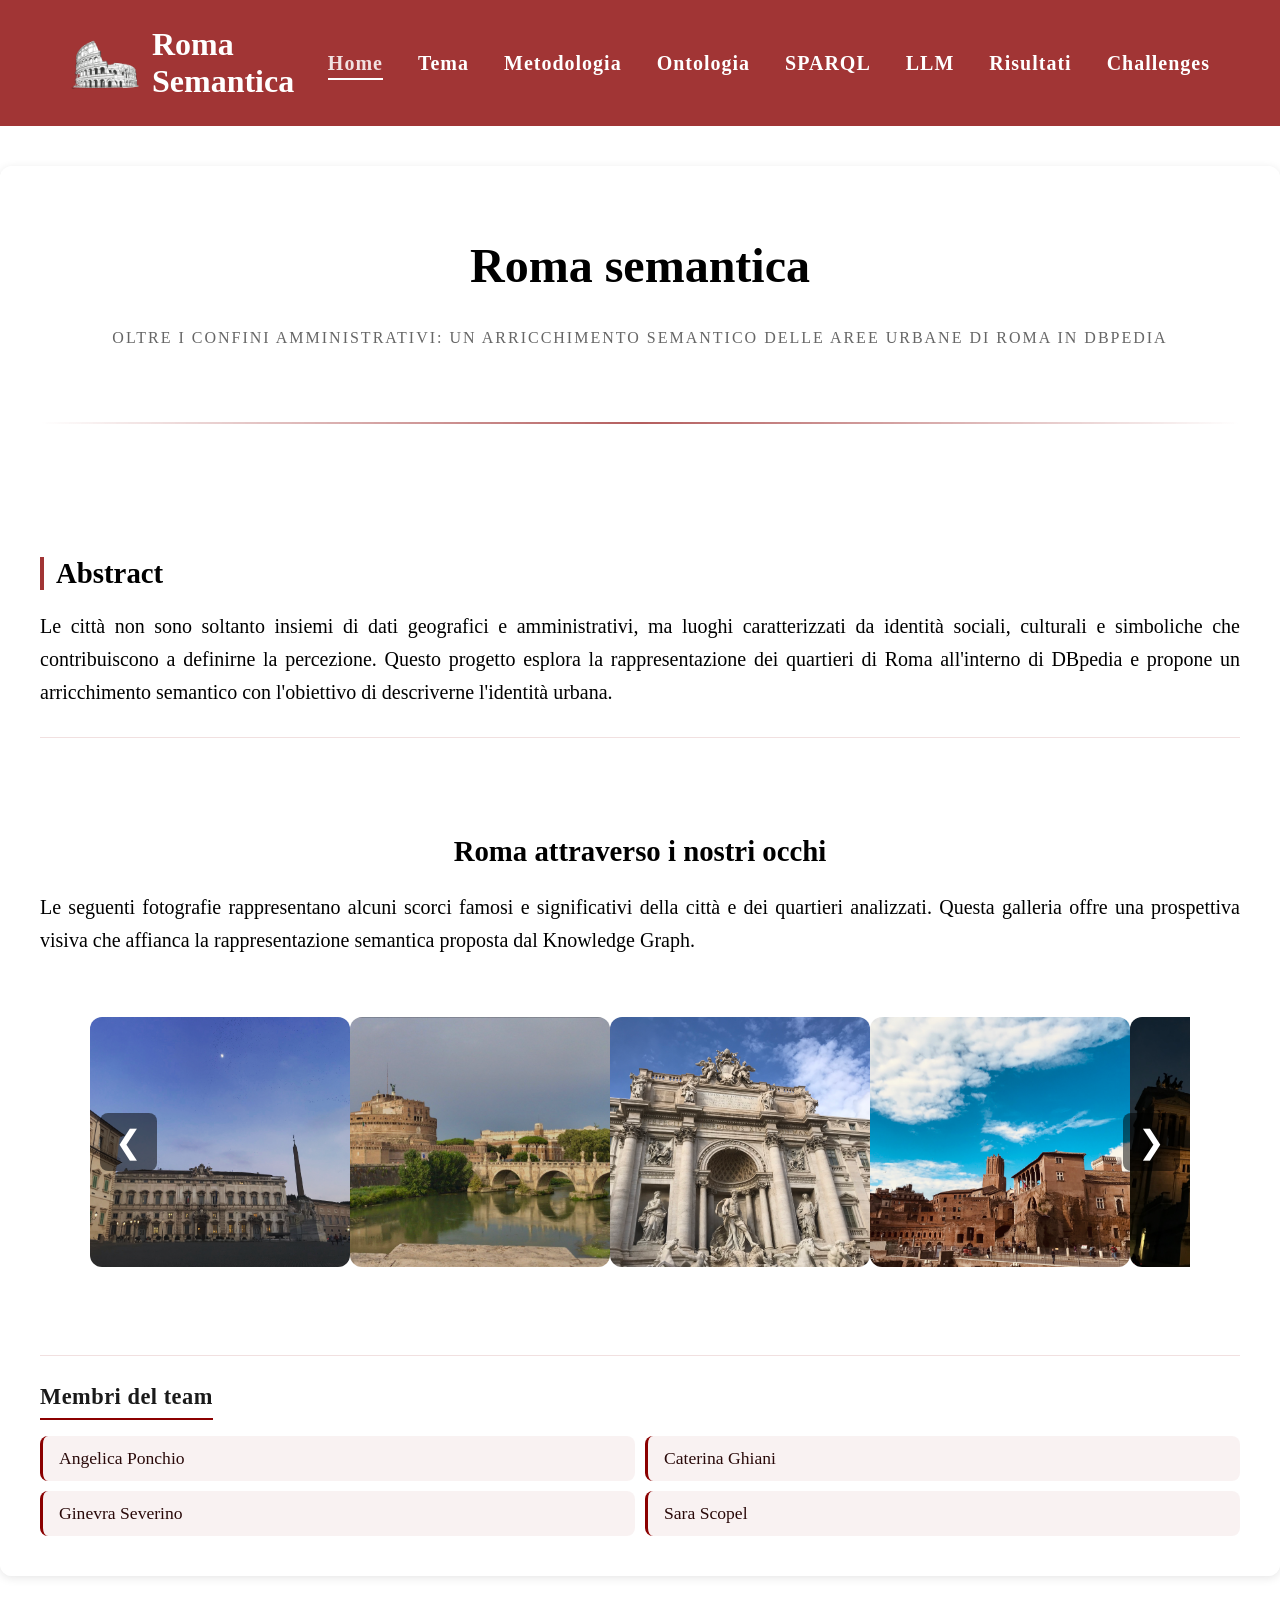
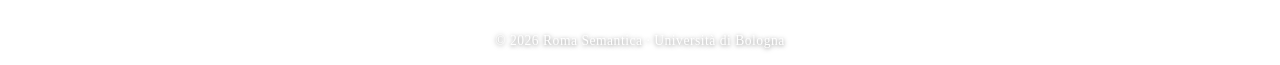
==== commit 96a9416c: "Update index.html" ====
--- a/index.html
+++ b/index.html
@@ -29,7 +29,7 @@
     </ul>
 </nav>
 
-<div class="container">
+<div class="container-home">
 
 <h1>Roma semantica</h1>
 <p class="subtitle">Oltre i confini amministrativi: un arricchimento semantico delle aree urbane di Roma in DBpedia</p>
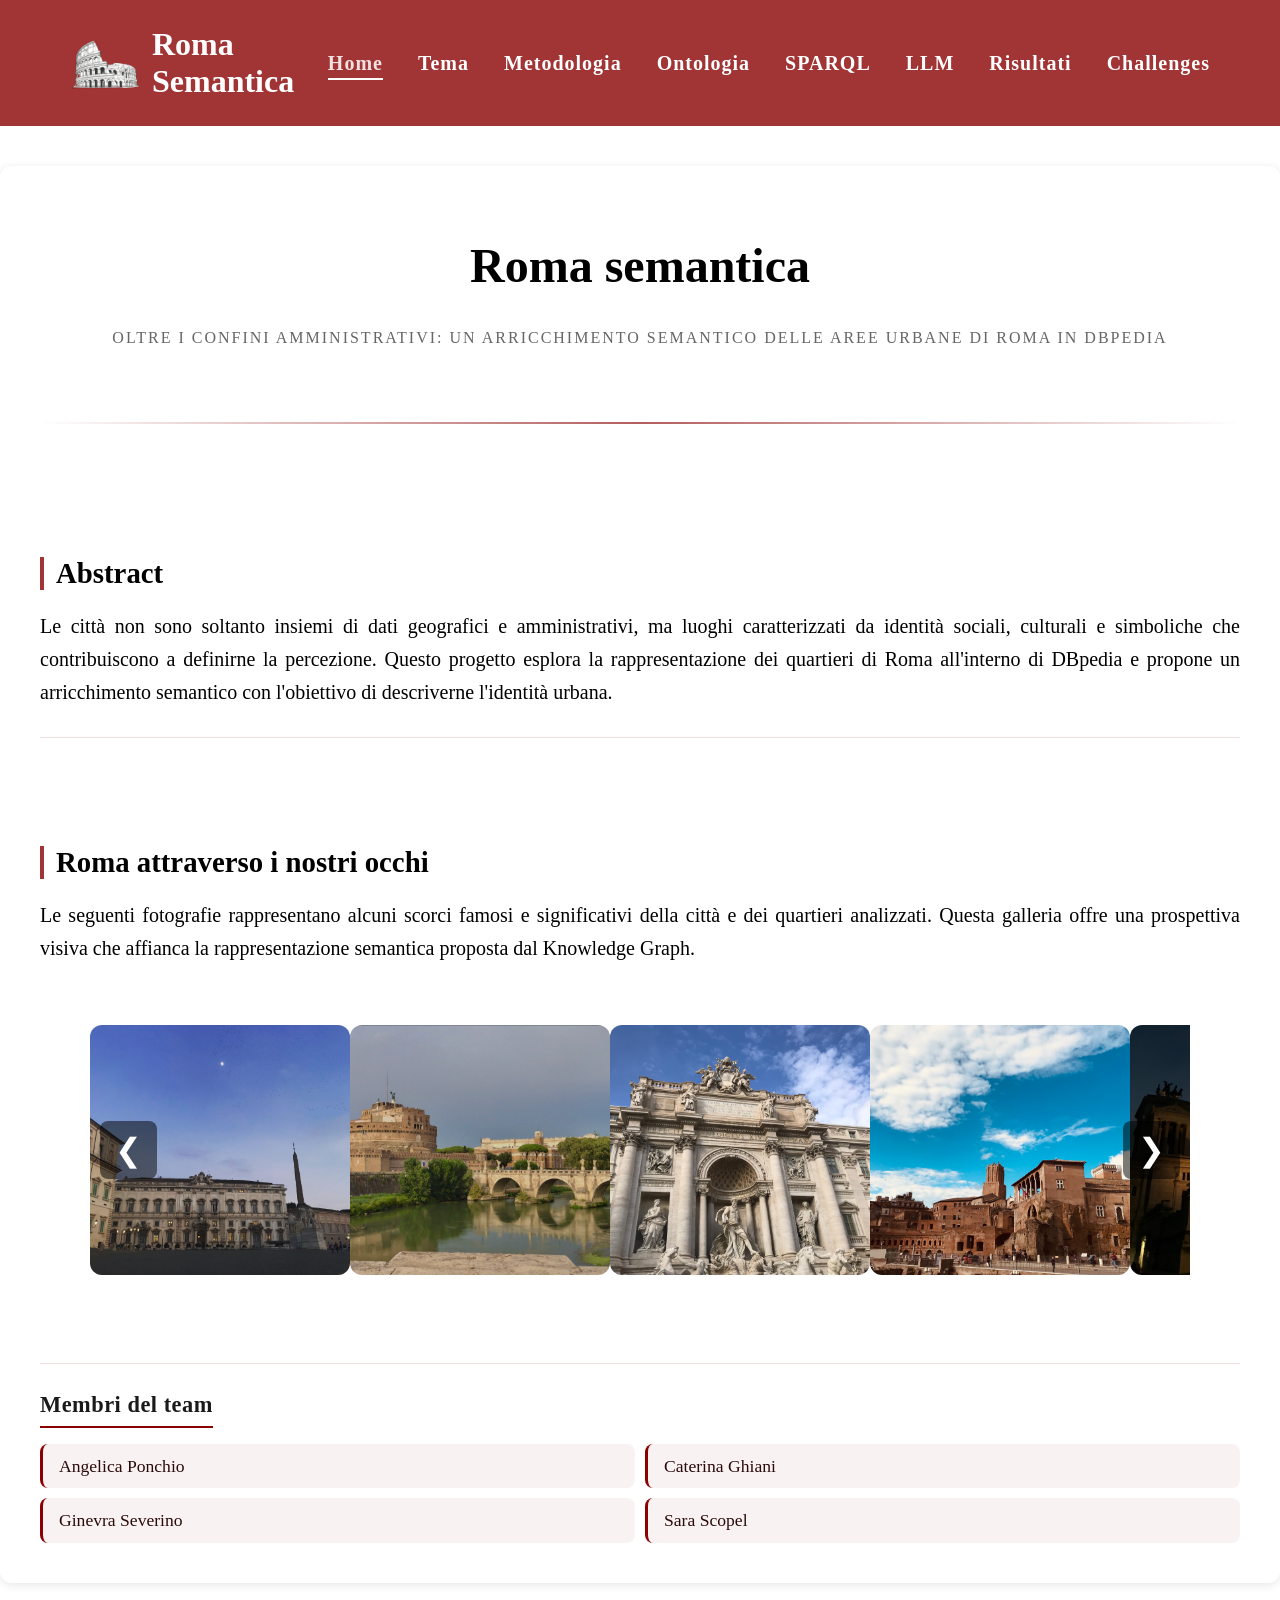
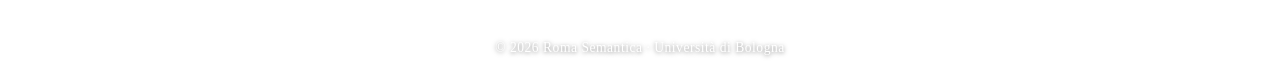
==== commit 83eb9157: "Update index.html" ====
--- a/index.html
+++ b/index.html
@@ -48,8 +48,7 @@
     
 </section>
 
-<section class="gallery-section">
-
+<section class="gallery-section analysis-section">
 <h2>Roma attraverso i nostri occhi</h2>
 
     <p class="gallery-text">
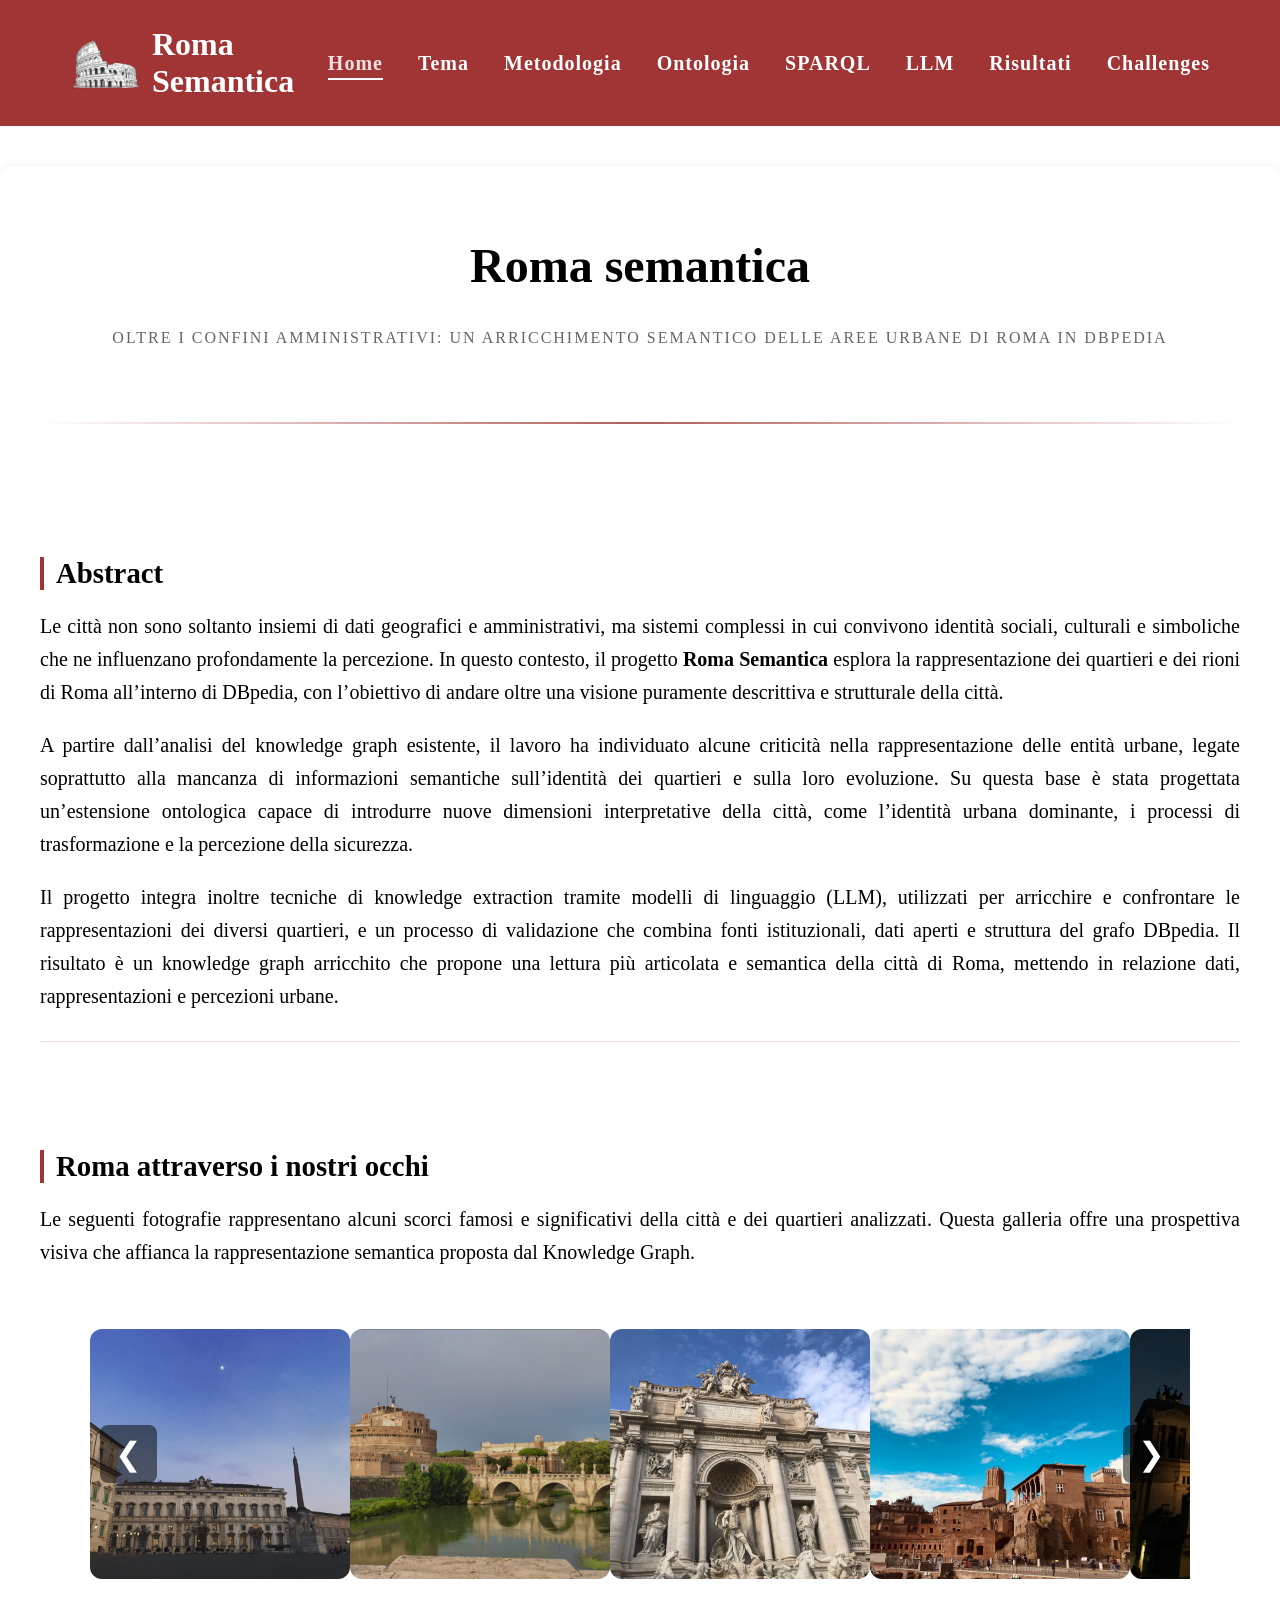
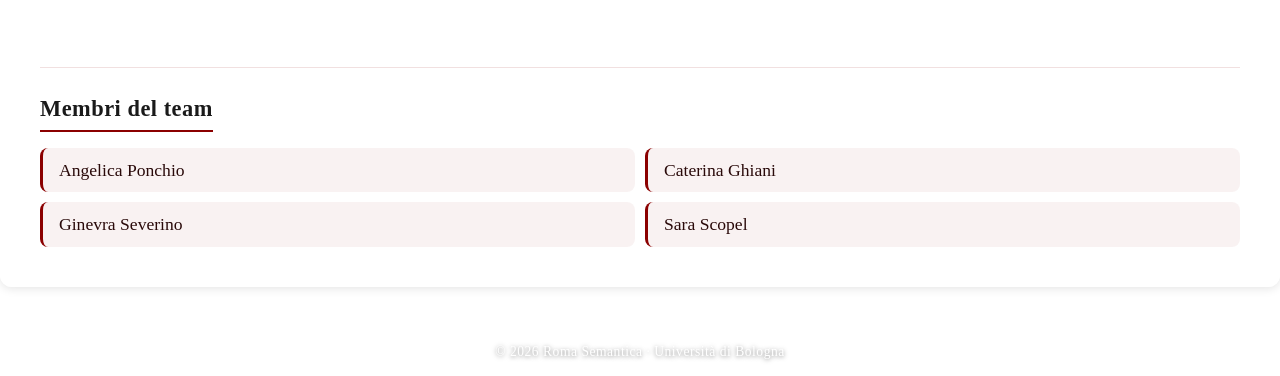
==== commit 2ab22519: "Update index.html" ====
--- a/index.html
+++ b/index.html
@@ -39,13 +39,16 @@
 <section class="topic-section analysis-section">
 <h2>Abstract</h2>
     <p>
-        Le città non sono soltanto insiemi di dati geografici e amministrativi,
-        ma luoghi caratterizzati da identità sociali, culturali e simboliche che
-        contribuiscono a definirne la percezione. Questo progetto esplora la rappresentazione
-        dei quartieri di Roma all'interno di DBpedia e propone un arricchimento semantico
-        con l'obiettivo di descriverne l'identità urbana. 
-    </p>    
+    Le città non sono soltanto insiemi di dati geografici e amministrativi, ma sistemi complessi in cui convivono identità sociali, culturali e simboliche che ne influenzano profondamente la percezione. In questo contesto, il progetto <strong>Roma Semantica</strong> esplora la rappresentazione dei quartieri e dei rioni di Roma all’interno di DBpedia, con l’obiettivo di andare oltre una visione puramente descrittiva e strutturale della città.
+    </p>
     
+    <p>
+    A partire dall’analisi del knowledge graph esistente, il lavoro ha individuato alcune criticità nella rappresentazione delle entità urbane, legate soprattutto alla mancanza di informazioni semantiche sull’identità dei quartieri e sulla loro evoluzione. Su questa base è stata progettata un’estensione ontologica capace di introdurre nuove dimensioni interpretative della città, come l’identità urbana dominante, i processi di trasformazione e la percezione della sicurezza.
+    </p>
+    
+    <p>
+    Il progetto integra inoltre tecniche di knowledge extraction tramite modelli di linguaggio (LLM), utilizzati per arricchire e confrontare le rappresentazioni dei diversi quartieri, e un processo di validazione che combina fonti istituzionali, dati aperti e struttura del grafo DBpedia. Il risultato è un knowledge graph arricchito che propone una lettura più articolata e semantica della città di Roma, mettendo in relazione dati, rappresentazioni e percezioni urbane.
+    </p>
 </section>
 
 <section class="gallery-section analysis-section">
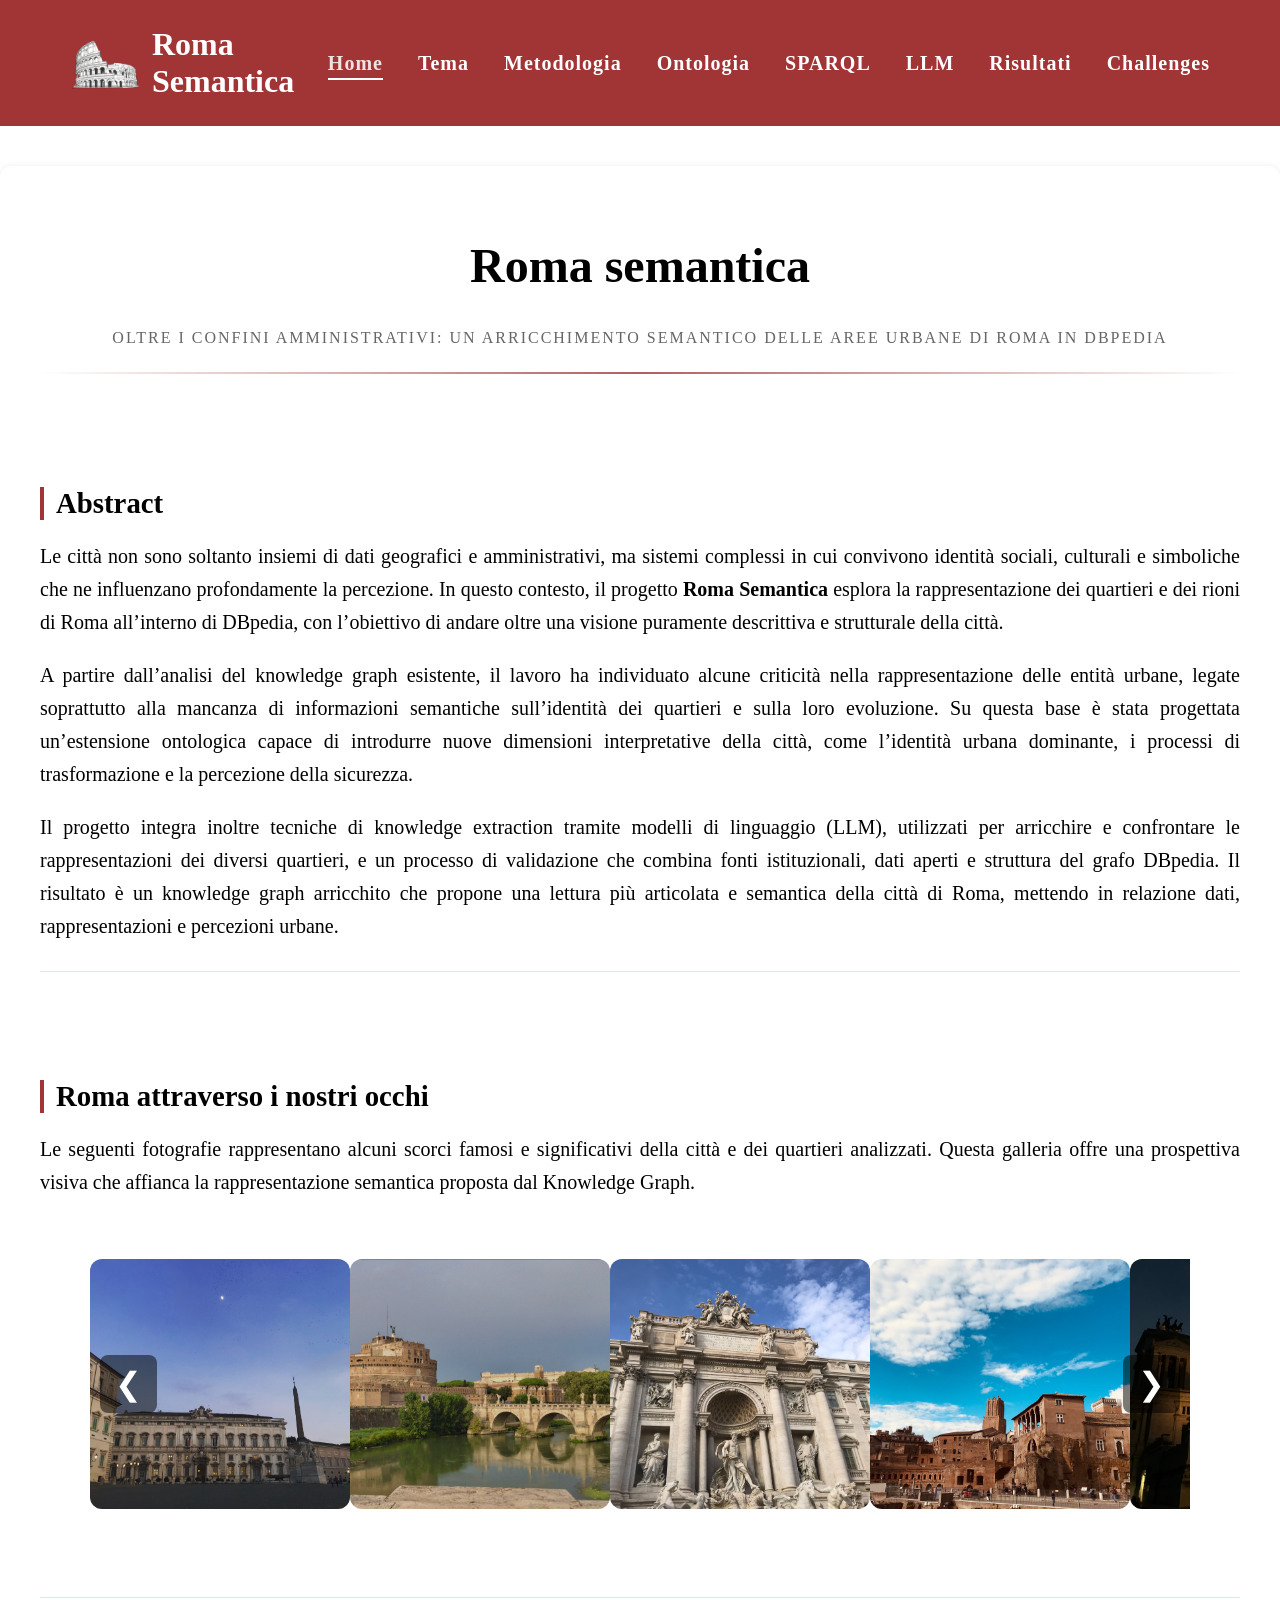
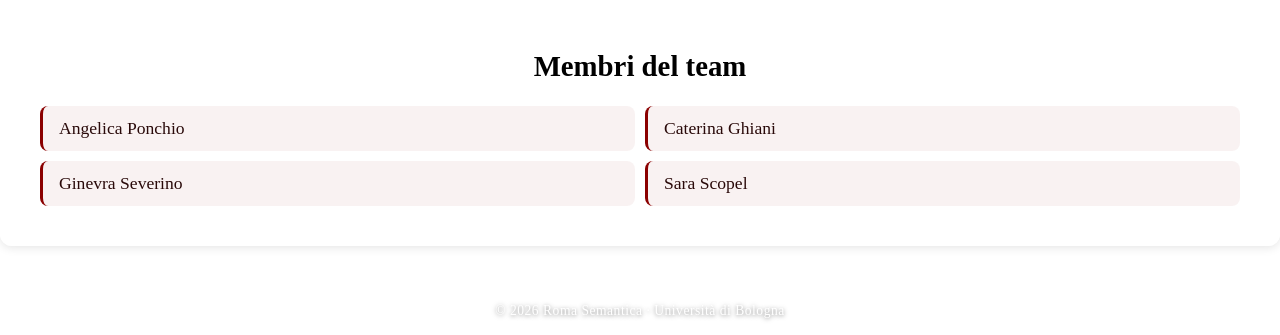
==== commit bf30accc: "Update index.html" ====
--- a/index.html
+++ b/index.html
@@ -81,13 +81,10 @@
     <button class="arrow right" onclick="moveRight()">&#10095;</button>
 
 </div>
-
 </section>
     
 <section>
-
-    <h3>Membri del team</h3>
-
+<h2>Membri del team</h2>
     <ul>
         <li>Angelica Ponchio</li>
         <li>Caterina Ghiani</li>
--- a/css/style.css
+++ b/css/style.css
@@ -97,7 +97,7 @@
 }
 
 .section-divider {
-    margin: 70px 0;
+    margin: 20px 0 50px 0;
     height: 2px;
     background: linear-gradient(
         to right,
